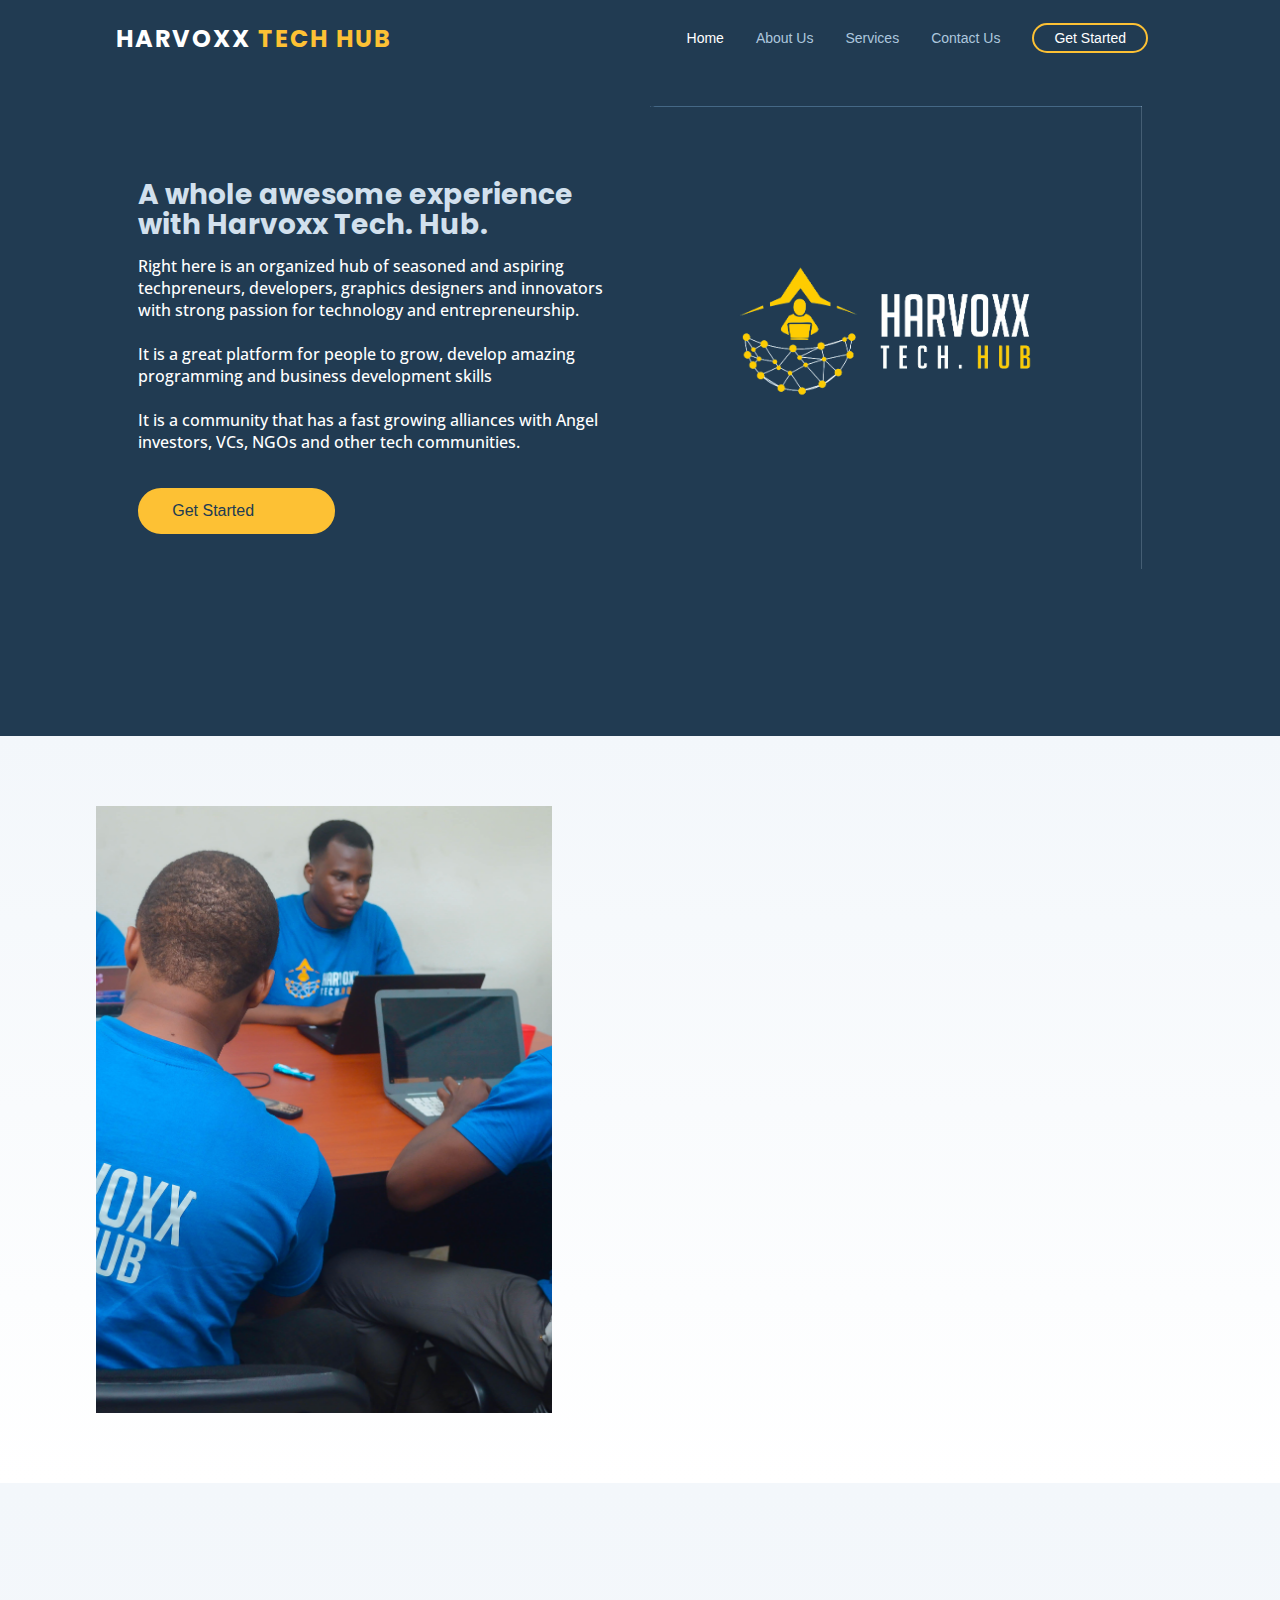
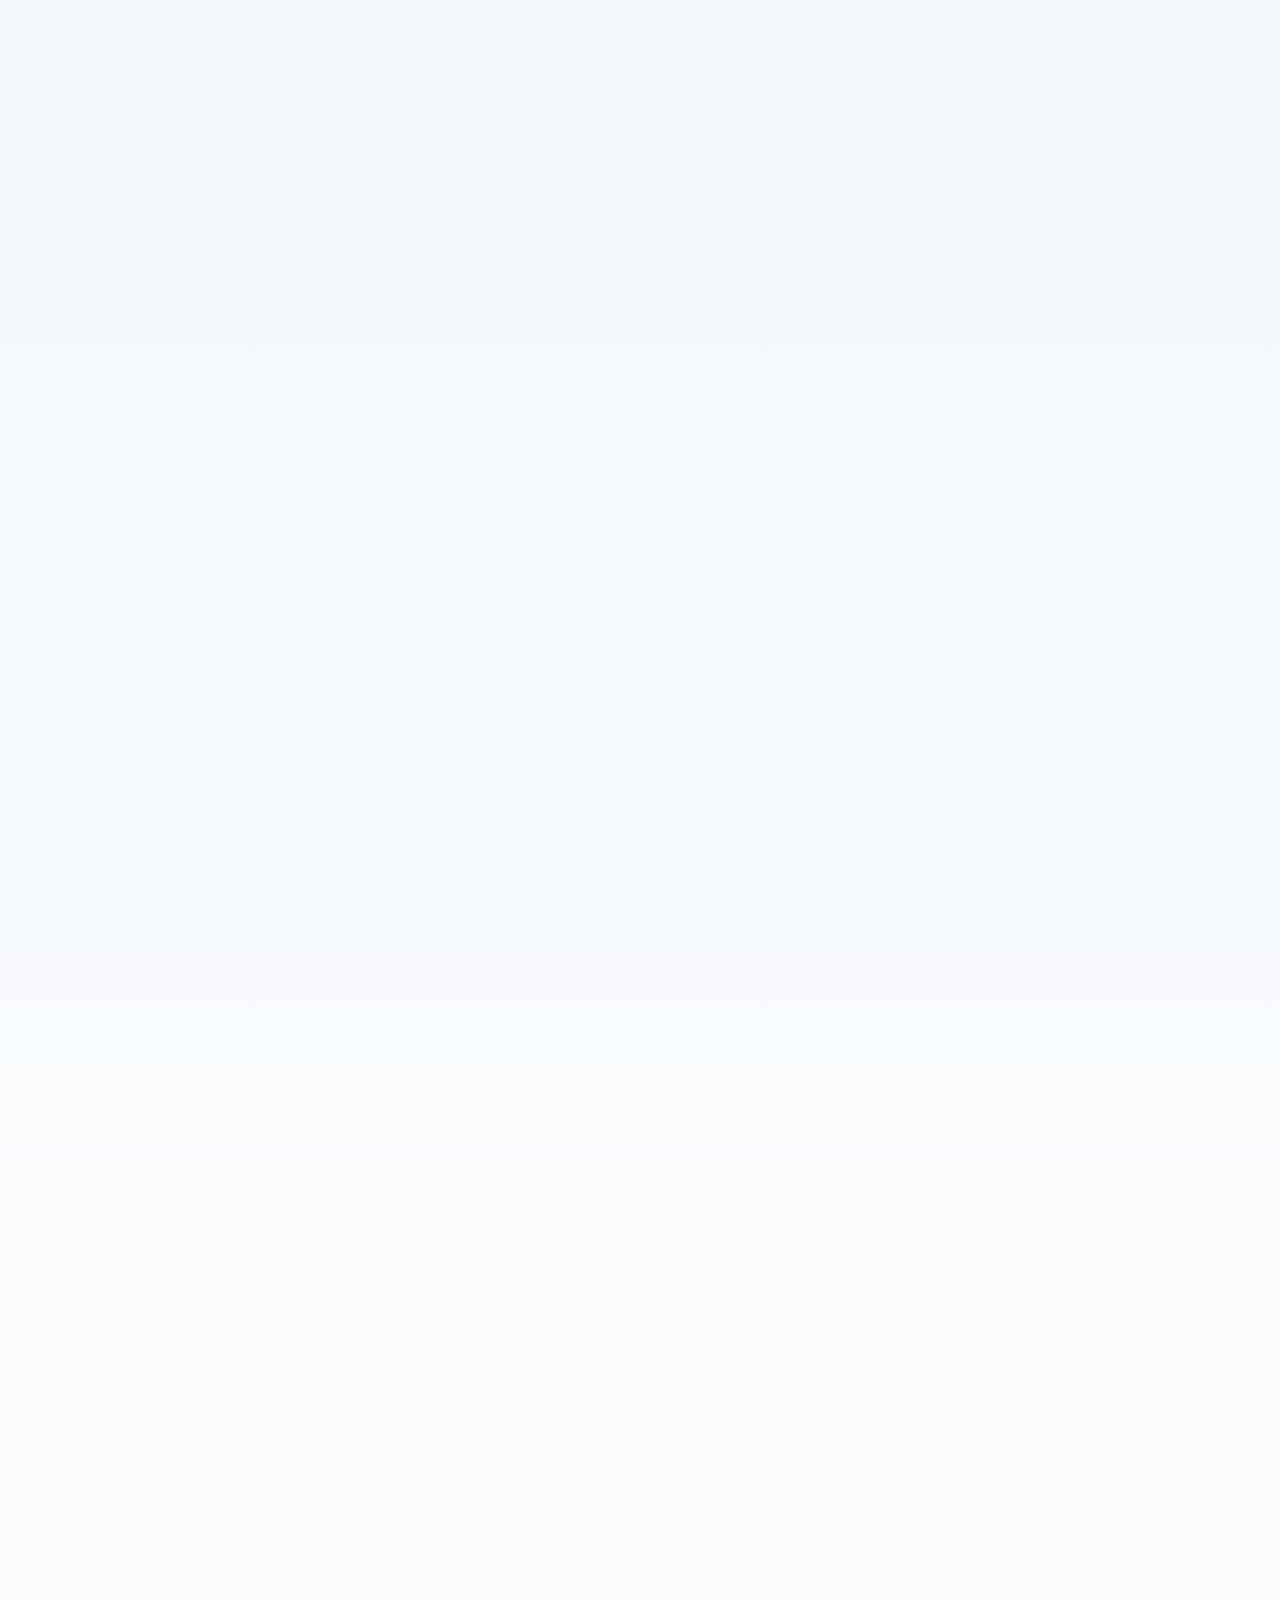
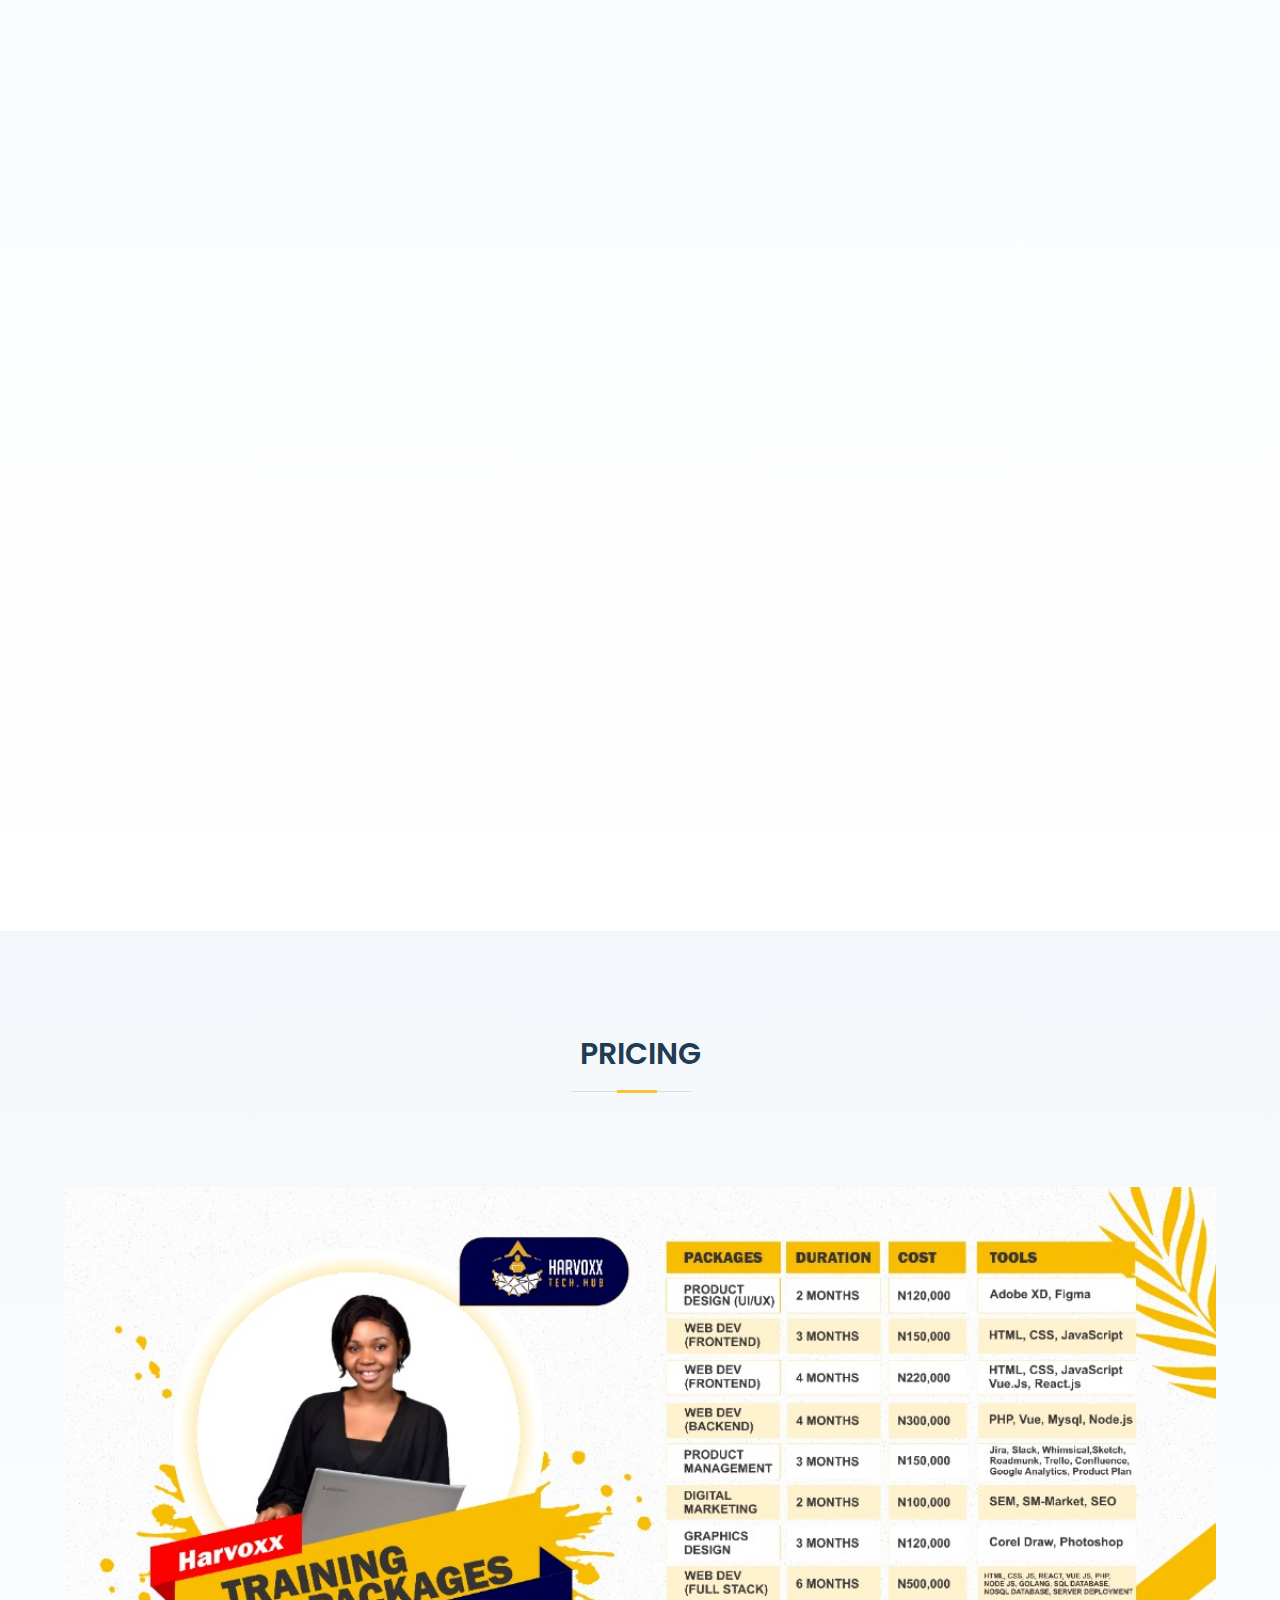
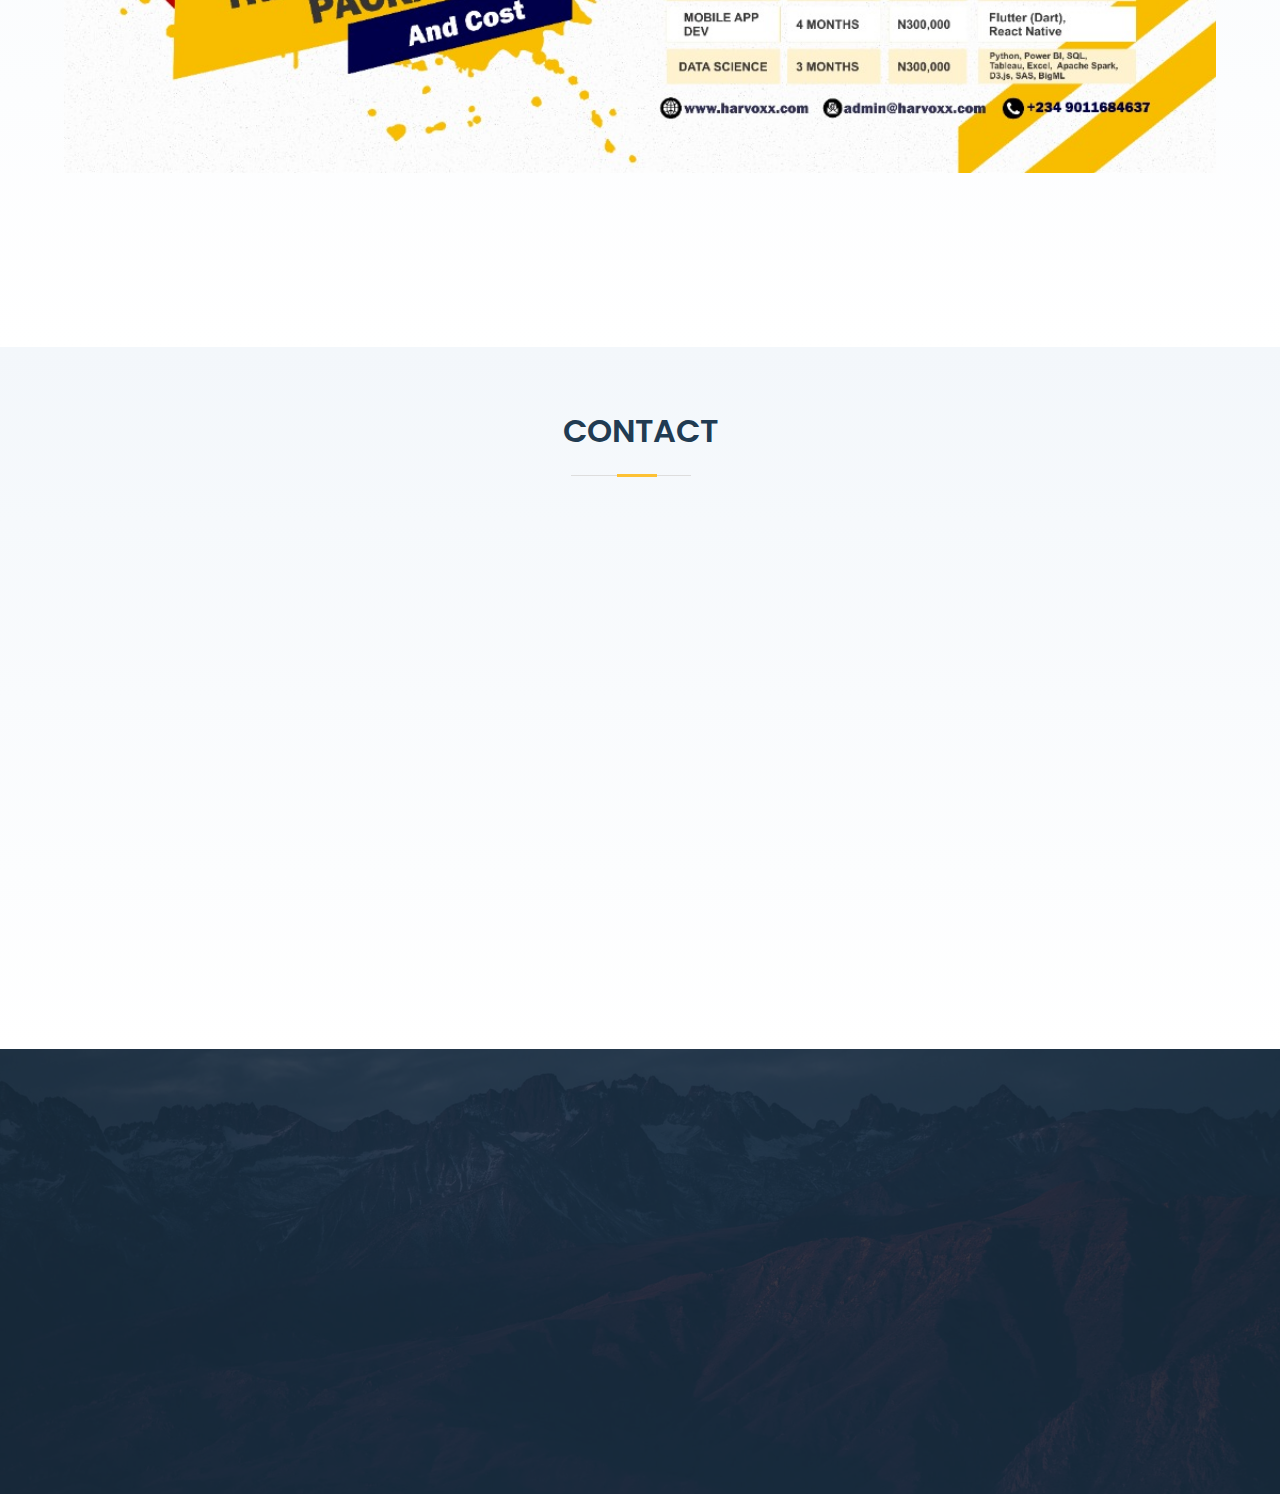
==== index.html @ 35b2c563 "changed file name from home.html to index.html for easy hosting of page on GitHub" ====
<!DOCTYPE html>
<html lang="en">
  <head>
    <meta charset="UTF-8" />
    <meta name="viewport" content="width=device-width, initial-scale=1.0, minimum-scale=1" />
    <title>Harvoxx Tech Hub - Home</title>
    <link rel="icon" type="png" href="assets/images/harvoxxlogo.png" />
    <link rel="stylesheet" href="assets/css/home.css" />
    <link rel="stylesheet" href="assets/lib/boxicons-2.1.4/css/boxicons.css" />
    <link rel="preconnect" href="https://fonts.googleapis.com">
    <link rel="preconnect" href="https://fonts.gstatic.com" crossorigin>
    <link
      href="https://fonts.googleapis.com/css2?family=Open+Sans:ital,wght@0,300..800;1,300..800&family=Poppins:ital,wght@0,100;0,200;0,300;0,400;0,500;0,600;0,700;0,800;0,900;1,100;1,200;1,300;1,400;1,500;1,600;1,700;1,800;1,900&family=Raleway:ital,wght@0,100..900;1,100..900&display=swap"
      rel="stylesheet">
  </head>
  <body>
    <section class="header">
      <div class="container">
        <h1 id="logo">
          <a href="#">HARVOXX <span class="tech">TECH HUB</span></a>
        </h1>
        <ul>
          <li><a href="" class="active">Home</a></li>
          <li><a href="">About Us</a></li>
          <li><a href="">Services</a></li>
          <li><a href="">Contact Us</a></li>
          <li><a href="" class="get-started">Get Started</a></li>
        </ul>
        <i class="bx bx-menu"></i>
      </div>
    </section>

    <section class="hero" id="hero">
      <div class="container">
        <div class="left">
          <h1>A whole awesome experience with Harvoxx Tech. Hub.</h1>
          <!-- <div class="time" style="display: flex; color: white; font-size: 30px;">
              <h1 id="hour"></h1>
              <span>:</span>
              <h1 id="min"></h1>
              <span>:</span>
              <h1 id="sec"></h1>
          </div> -->
          <p>
            Right here is an organized hub of seasoned and aspiring
            techpreneurs, developers, graphics designers and innovators with
            strong passion for technology and entrepreneurship.
            <br> <br>
            It is a great platform for people to grow, develop amazing
            programming and business development skills
            <br> <br>
            It is a community that has a fast growing alliances with Angel
            investors, VCs, NGOs and other tech communities.
          </p>
          <a href="#">Get Started</a>
        </div>
        <div class="right">
          <a href="#"><img src="assets/images/harvoxxlogo.png" alt="" /></a>
        </div>
      </div>
    </section>

    <section class="about">
      <div class="container">
        <div class="left"></div>
        <div class="right">
          <div class="up">
            <h3>About Harvoxx tech hub</h3>
            <p>
              HTH is an Innovative Hub designed to be a business growing
              community. It is a great set-up where ideas and opportunities are
              maximized. We have an enabling environment that guarantees
              seamless execution of ideas, encourage creativity,
              entrepreneurship and leadership mindset<a href="">...Read more</a>
            </p>
          </div>
          <div class="down1">
            <div class="down1-left">
              <i class="bx bx-receipt"></i>
            </div>
            <div class="down1-right">
              <h4>Diversity</h4>
              <p>
                We have a community that celebrates differences hence, we
                encourage every member of the team and client to be proud of
                their unique qualities and skills.
              </p>
            </div>
          </div>
          <div class="down2">
            <div class="down1-left">
              <i class="bx bx-cube-alt"></i>
            </div>
            <div class="down1-right">
              <h4>Impact</h4>
              <p>
                We are determined to impact in our society. Hence, we are
                steadily ensuring that we find meaning and making great impact
                through hard work and services.
              </p>
            </div>
          </div>
          <div class="down3">
            <div class="down1-left">
              <i class="bx bx-images"></i>
            </div>
            <div class="down1-right">
              <h4>Commitment to Client</h4>
              <p>
                Here, we believe that commitment to client is an essential
                ingredient for success. We are willing to go above and beyond to
                deliver and satisfy our clients.
              </p>
            </div>
          </div>
          <div class="down4">
            <div class="down1-left">
              <i class="bx bx-shield"></i>
            </div>
            <div class="down1-right">
              <h4>Integrity</h4>
              <p>
                We stay true to our culture and words. We uphold principles and
                processes that will earn us trust and respect from our clients.
              </p>
            </div>
          </div>
        </div>
      </div>
    </section>

    <section class="services">
      <div class="container">
        <h2>Our Services</h2>
        <p id="service">
          Our structure is designed to provide the following services
          professionally and efficiently. Our team (of programmers, Business
          developers, strategists, marketers, Angel investors, entrepreneurs,
          graphic designers) puts in their very beat to ensure that our services
          delivery is top-notch
        </p>
        <div class="box-container">
          <div class="box" id="box1">
            <div class="box-image">
              <img src="./assets/images/service1.jpg" />
            </div>
            <div class="box-content">
              <h1>
                <a href="">Website and mobile App Design & Development</a>
              </h1>
              <p>
                <a href="">Build With Harvoxx</a> designs & Develops websites
                for interested clients(individuals, firms, companies, NGOs,
                government agencies etc) at an affordable rate.
              </p>
              <a href="" class="read-more"
                ><i class="bx bx-right-arrow-alt"></i> READ MORE</a
              >
            </div>
          </div>
          <div class="box" id="box2">
            <div class="box-image">
              <img src="./assets/images/service2.jpg" />
            </div>
            <div class="box-content">
              <h1><a href="">Branding and Marketing</a></h1>
              <p>
                It is no longer news that we have assembled the best hands to
                provide our clients the best branding services. We acknowledge
                the fact that having a top-notch design and branding is to
                attract customers and clients to your business is phenomenally
                important.
              </p>
              <a href="" class="read-more"
                ><i class="bx bx-right-arrow-alt"></i> READ MORE</a
              >
            </div>
          </div>
          <div class="box" id="box3">
            <div class="box-image">
              <img src="./assets/images/service3.jpg" />
            </div>
            <div class="box-content">
              <h1><a href="">Consultancy</a></h1>
              <p>
                At Harvoxx Tech Hub, our consultancy arm is the compass guiding
                businesses through the ever- evolving tech landscape. Leveraging
                our expertise, we provide strategic insights, innovative
                solutions, and streamlined processes..
              </p>
              <a href="" class="read-more"
                ><i class="bx bx-right-arrow-alt"></i> READ MORE</a
              >
            </div>
          </div>
          <div class="box" id="box4">
            <div class="box-image">
              <img src="./assets/images/harvoxx2.jpg" />
            </div>
            <div class="box-content">
              <h1><a href="">Events (TechUp-Ph, LadiesCanTech)</a></h1>
              <p>
                Harvoxx Tech Hub is the convener of two prominent tech events -
                <a href="">TechUP Port Harcourt</a> and
                <a href="">Ladies Can Tech</a>.
                <a href="">TechUP Port Harcourt</a>, the largest tech conference
                in Niger Delta, aims to foster collaboration, enhance
                partnerships, and...
              </p>
              <a href="" class="read-more"
                ><i class="bx bx-right-arrow-alt"></i> READ MORE</a
              >
            </div>
          </div>
          <div class="box" id="box5">
            <div class="box-image">
              <img src="./assets/images/harvoxx4.jpg" />
            </div>
            <div class="box-content">
              <h1>
                <a href=""
                  >Harvoxx School <br />
                  <span>(Capacity Building Initiative)</span></a
                >
              </h1>
              <p>
                <a href="">Harvoxx School</a> is committed to empowering
                individuals with the skills and knowledge needed to thrive in a
                rapidly evolving world..
              </p>
              <a href="" class="read-more"
                ><i class="bx bx-right-arrow-alt"></i> READ MORE</a
              >
            </div>
          </div>
          <div class="box" id="box6">
            <div class="box-image">
              <img src="./assets/images/harvoxx5.jpg" />
            </div>
            <div class="box-content">
              <h1>
                <a href=""
                  >HARVCUBATION <br />
                  <span>(INCUBATION FOR TECH STARTUPS)</span></a
                >
              </h1>
              <p>
                Harvoxx Tech Hub’s <a href="">Techlauncher</a>, prides herself
                as the platform where successful startups emerge. We are focused
                on ensuring that we help tech startups launch their products
                successfully and grow exponentially..
              </p>
              <a href="" class="read-more"
                ><i class="bx bx-right-arrow-alt"></i> READ MORE</a
              >
            </div>
          </div>
        </div>
      </div>
    </section>

    <section class="pricing">
      <div class="container">
        <h1>pricing</h1>
        <img src="./assets/images/price.jpg" alt="" />
      </div>
    </section>

    <section class="contact">
      <div class="container">
        <div class="h2-container">
          <h2>Contact</h2>
        </div>
        <div class="left">
          <div class="box1">
            <span><i class="bx bx-map"></i></span>
            <h2>Our Address</h2>
            <p>
              Elzazi complex, Opposite Westharm petrol station along
              gbalajam/Akpajo road, woji ( Odili Road, Port-Harcourt )
            </p>
          </div>
          <div class="box2">
            <span><i class="bx bx-envelope"></i></span>
            <h2>Email Us</h2>
            <a href="">Hello@harvoxx.com</a>
            <a href="">Help@harvoxx.com</a>
            <a href="">Admin@harvoxx.com</a>
          </div>
          <div class="box3">
            <span><i class="bx bx-phone-call"></i></span>
            <h2>Call Us</h2>
            <p>+2349011684637</p>
            <p>+2349065308024</p>
            <p>+2349030643105</p>
          </div>
        </div>
        <div class="right" id="contact">
          <form action="">
            <div class="form-inputs">
              <input type="text" class="name" placeholder="Your Name" />
              <input type="email" class="email" placeholder="Your Email" />
              <input type="text" class="subject" placeholder="Subject" />
              <textarea
                name="message"
                id=""
                cols="10"
                rows="5"
                class="message"
                placeholder="Message"
              ></textarea>
              <a href="" id="send">send</a>
            </div>
          </form>
        </div>
      </div>
    </section>

    <section class="footer">
      <div class="container">
        <div class="first">
          <h1>Harvoxx Tech. Hub.</h1>
          <p>
            Get latest info's on our Events, trainings and tech
            presentations. subscribe below
          </p>
          <div class="email-submit">
            <input type="email" placeholder="Enter your Email" />
            <a href="">Subscribe</a>
          </div>
        </div>
        <div class="second">
          <h3>
            © Copyright <span>Harvoxx tech. hub.</span> All Rights Reserved
          </h3>
        </div>
      </div>
    </section>

    <div class="to-up" id="to-up">
      <i class="bx bxs-chevron-up"></i>
    </div>

    <div class="popup" id="popup">
      <div class="container">
        <i class="bx bx-x" id="close"></i>
        <div class="up">
          <div class="up1">
            <img src="./assets/images/image.jpg" alt="">
          </div>
          <div class="up2">
            <h3>Prem Shashi</h3>
            <p>Web & App Developer</p>
          </div>
        </div>
        <div class="middle">
          <input type="text" placeholder="Enter a message">
        </div>
        <div class="down">
          <button class="cancel">cancel</button>
          <button class="save">save</button>
        </div>
      </div>
    </div>
  </body>

  <script src="assets/js/home.js"></script>
</html>

<!-- 
  positioning - relative positioning, absolute positioning, fixed positioning
  aesthetics - pseudo elements -hover, transition, animation
  libraries - icon library 
  mobile responsive design

  JavaScript Course Outline:
  Variables
  Data types
  Mathematical operators and operations
  Conditional statements
  Logical statements
  Arrays
  Objects
  Loops
  Functions
  Method
  DOM Manipulations
  Events
  (Practice: Form validation, password strength checker)
 -->
---- assets/css/home.css ----
* {
  margin: 0;
  padding: 0;
  box-sizing: border-box;
  scroll-behavior: smooth;
}
body {
  font-family: sans-serif;
}
.header {
  width: 100%;
  background-color: #213b52;
}
.header .container {
  width: 85%;
  margin: auto;
  display: flex;
  justify-content: space-between;
  align-items: center;
  padding: 13px 20px;
}
.header .container h1 {
  font-size: 24px;
  font-family: "Poppins", sans-serif;
  letter-spacing: 2px;
}
.header .container h1 a {
  text-decoration: none;
  color: white;
}
.header .container h1 span {
  color: #fdc134;
}
.header .container ul {
  display: flex;
}
.header .container ul li {
  list-style-type: none;
  padding: 16px;
}
.header .container ul li a {
  text-decoration: none;
  font-size: 14px;
  color: #adc7de;
  font-famil: "Open Sans", sans-serif;
}
.header .container ul li a.active {
  color: white;
}
.header .container ul li a.get-started {
  color: white;
  border: 2px solid #fdc134;
  padding: 5px 20px;
  border-radius: 100px;
  transition: 0.2s ease-in-out;
}
.header .container ul li a.get-started:hover {
  background-color: #fdc134;
}
.header .container i {
  font-size: 30px;
  color: #fdc134;
  display: none;
}

.hero {
  width: 100%;
  background-color: #213b52;
  padding-top: 30px;
  padding-bottom: 163px;
}
.hero .container {
  width: 80%;
  margin: auto;
  display: flex;
}

.hero .container .left {
  width: 48%;
  padding: 75px 3px;
  margin-right: 4%;
  opacity: 0;
  transform: translateX(-50px);
  transition: all 1s ease-in-out;
}
.hero .container .left.active {
  opacity: 1;
  transform: translateX(0px);
}
.hero .container .left h1 {
  color: #d2e0ed;
  font-size: 48px;
  font-weight: 700;
  margin-bottom: 15px;
  line-height: 56px;
  width: 100%;
  font-family: "Poppins", sans-serif;
}
.hero .container .left p {
  margin-bottom: 35px;
  line-height: 22px;
  color: white;
  font-size: 16px;
  font-weight: 500;
  width: 100%;
  font-family: "Open Sans", sans-serif;
}
.hero .container .left a {
  color: #213b52;
  border: 2px solid #fdc134;
  border-radius: 50px;
  background-color: #fdc134;
  text-decoration: none;
  font-size: 16px;
  margin-top: 100px;
  padding: 12px 32px;
  transition: 0.2s ease-in-out;
}
.hero .container .left a:hover {
  background: #213b52;
  color: #fff;
}

.hero .container .right {
  width: 48%;
  opacity: 0;
  transform: translateX(50px);
  transition: all 1s ease-in-out;
}
.hero .container .right.active {
  opacity: 1;
  transform: translateX(0px);
}

.hero .container a img {
  width: 100%;
}

.about {
  width: 100%;
  background: linear-gradient(to bottom, #f3f7fb, #ffffff);
  padding: 70px 0;
}
.about .container {
  display: flex;
  width: 85%;
  margin: auto;
}

.about .container .left {
  width: 45%;
  margin-right: 4%;
  background-image: url(../images/about-img.jpg);
  background-position: center;
  background-size: cover;
  background-repeat: no-repeat;
}

.about .container .right {
  display: flex;
  flex-flow: wrap;
  width: 58%;
}
.about .container .right .up {
  width: 100%;
  margin-bottom: 5%;
}
.about .container .right .up h3 {
  font-size: 34px;
  font-weight: 700;
  color: #213b52;
  margin-bottom: 10px;
  font-family: "Raleway", sans-serif;
  opacity: 0;
  transition: all 1s ease-in-out;
}
.about .container .right .up h3.active {
  opacity: 1;
}
.about .container .right .up p {
  line-height: 25px;
  font-size: 16px;
  color: #444444;
  font-family: "Open Sans", sans-serif;
  opacity: 0;
  transition: all 1s ease-in-out;
}
.about .container .right .up p.active {
  opacity: 1;
}
.about .container .right .up p a {
  text-decoration: none;
  font-style: italic;
  color: #213b52;
}

.about .container .right .down1 {
  width: 48%;
  display: flex;
  margin-bottom: 5%;
  margin-right: 4%;
}
.about .container .right .down1 .down1-left {
  width: 20%;
  margin-right: 10px;
}
.about .container .right .down1 .down1-left i {
  font-size: 48px;
  color: #fdc134;
}
.about .container .right .down1 .down1-right h4 {
  font-size: 20px;
  color: #213b52;
  margin-bottom: 10px;
  font-family: "Raleway", sans-serif;
}
.about .container .right .down1 .down1-right p {
  line-height: 25px;
  font-size: 15px;
  color: #848484;
}

.about .container .right .down1,
.about .container .right .down2,
.about .container .right .down3,
.about .container .right .down4 {
  opacity: 0;
  transform: translateY(50px);
  transition: all 0.5s ease-in-out;
}

.about .container .right .down1.active,
.about .container .right .down2.active,
.about .container .right .down3.active,
.about .container .right .down4.active {
  transform: translateY(0px);
  opacity: 1;
}

.about .container .right .down2 {
  width: 48%;
  display: flex;
  margin-bottom: 5%;
}
.about .container .right .down2 .down1-left {
  width: 20%;
  margin-right: 10px;
}
.about .container .right .down2 .down1-left i {
  font-size: 48px;
  color: #fdc134;
}
.about .container .right .down2 .down1-right h4 {
  font-size: 20px;
  color: #213b52;
  margin-bottom: 10px;
  font-family: "Raleway", sans-serif;
}
.about .container .right .down2 .down1-right p {
  line-height: 25px;
  font-size: 15px;
  color: #848484;
  font-family: "Open Sans", sans-serif;
}

.about .container .right .down3 {
  width: 48%;
  margin-right: 4%;
  display: flex;
}
.about .container .right .down3 .down1-left {
  width: 20%;
  margin-right: 10px;
}
.about .container .right .down3 .down1-left i {
  font-size: 48px;
  color: #fdc134;
}
.about .container .right .down3 .down1-right h4 {
  font-size: 20px;
  color: #213b52;
  margin-bottom: 10px;
  font-family: "Raleway", sans-serif;
}
.about .container .right .down3 .down1-right p {
  line-height: 25px;
  font-size: 15px;
  color: #848484;
  font-family: "Open Sans", sans-serif;
}

.about .container .right .down4 {
  width: 48%;
  display: flex;
}
.about .container .right .down4 .down1-left {
  width: 20%;
  margin-right: 10px;
}
.about .container .right .down4 .down1-left i {
  font-size: 48px;
  color: #fdc134;
}
.about .container .right .down4 .down1-right h4 {
  font-size: 20px;
  color: #213b52;
  margin-bottom: 10px;
  font-family: "Raleway", sans-serif;
}
.about .container .right .down4 .down1-right p {
  width: 100%;
  line-height: 25px;
  font-size: 15px;
  color: #848484;
  font-family: "Open Sans", sans-serif;
}

.services {
  width: 100%;
  background: linear-gradient(to bottom, #f3f7fb, #ffffff);
  padding: 50px 0px;
}
.services .container {
  width: 85%;
  margin: auto;
  flex-wrap: wrap;
}
.services .container h2 {
  font-size: 30px;
  color: #213b52;
  text-transform: uppercase;
  text-align: center;
  position: relative;
  padding-bottom: 50px;
  font-family: "Poppins", sans-serif;
  font-weight: 600;
}
.services .container h2::before {
  content: "";
  width: 120px;
  margin: auto;
  height: 1px;
  background-color: #dddddd;
  position: absolute;
  top: 50%;
  left: 44%;
  margin-top: 10px;
}
.services .container h2::after {
  content: "";
  width: 40px;
  height: 3px;
  background-color: #fdc134;
  position: absolute;
  top: 49.5%;
  left: 48%;
  margin-top: 10px;
}

.services .container h2,
.services .container h2::before,
.services .container h2::after {
  opacity: 0;
  transition: all 1s ease-in-out;
}

.services .container h2.active,
.services .container h2.active::before,
.services .container h2.active::after {
  opacity: 1;
}

.services .container #service {
  color: #686869;
  text-align: center;
  font-size: 16px;
  line-height: 22px;
  font-family: "Open Sans", sans-serif;
  opacity: 0;
  transition: all 1s ease-in-out;
}
.services .container #service.active {
  opacity: 1;
}
.services .container .box-container {
  width: 100%;
  display: flex;
  flex-wrap: wrap;
  gap: 3%;
  padding: 40px 0px;
}
.services .container .box-container .box {
  width: 48%;
  position: relative;
  transition: all 1s ease-in-out;
}

.services .container .box-container #box2,
.services .container .box-container #box4,
.services .container .box-container #box6 {
  opacity: 0;
  transform: translateX(50px);
}

.services .container .box-container #box2.active,
.services .container .box-container #box4.active,
.services .container .box-container #box6.active {
  opacity: 1;
  transform: translateX(0px);
}

.services .container .box-container #box1,
.services .container .box-container #box3,
.services .container .box-container #box5 {
  opacity: 0;
  transform: translateX(-50px);
}

.services .container .box-container #box1.active,
.services .container .box-container #box3.active,
.services .container .box-container #box5.active {
  opacity: 1;
  transform: translateX(0px);
}

.services .container .box-container .box .box-image {
  width: 100%;
  overflow: hidden;
}
.services .container .box-container .box .box-image img {
  width: 100%;
  transition: all 0.3s ease-in-out;
}
.services .container .box-container .box:hover .box-image img {
  transform: scale(1.1);
}
.services .container .box-container .box .box-content {
  background-color: #ffffff;
  width: 85%;
  height: 380px;
  margin: auto;
  box-shadow: 0 0 30px rgba(214, 215, 216, 0.6);
  padding: 30px;
  position: relative;
  border-top: 4px solid white;
  bottom: 90px;
  transition: all 0.5s ease-in-out;
}
.services .container .box-container .box .box-content::before {
  content: "";
  position: absolute;
  width: 100%;
  height: 6px;
  background: #fdc134;
  top: -5px;
  left: 0;
  right: 0;
  display: none;
  transition: all 0.5s ease-in-out;
}
.services .container .box-container .box:hover .box-content::before {
  display: block;
}

.services .container .box-container .box .box-content h1 {
  width: 100%;
  margin: auto;
  font-size: 20px;
  font-weight: 700;
  text-align: center;
  text-decoration: none;
  color: #213b52;
  margin-bottom: 20px;
  line-height: 20px;
  font-family: "Raleway", sans-serif;
}
.services .container .box-container .box .box-content h1 a {
  text-decoration: none;
  font-weight: 700;
  color: #213b52;
  margin-bottom: 20px;
  line-height: 24px;
  overflow-wrap: break-word;
  transition: all 0.2s ease-in-out;
}
.services .container .box-container .box:hover .box-content h1 a {
  color: #ffa500;
}
.services .container .box-container .box .box-content h1 a span {
  font-size: 16px;
}
.services .container .box-container .box .box-content p {
  width: 100%;
  margin: auto;
  color: #5e5e5e;
  font-size: 16px;
  font-weight: 400;
  line-height: 24px;
  text-align: left;
  margin-bottom: 16px;
  font-family: "Open Sans", sans-serif;
}
.services .container .box-container .box .box-content a {
  color: #fdc134;
  font-family: "Open Sans", sans-serif;
}
.services .container .box-container .box .box-content a.read-more {
  display: flex;
  align-items: center;
  color: #5e5e5e;
  font-size: 12px;
  text-decoration: none;
  width: 100%;
  font-weight: 500;
}

.pricing {
  width: 100%;
  background: linear-gradient(to bottom, #f3f7fb, #ffffff);
  padding: 100px 0px;
}
.pricing .container {
  width: 80%;
  margin: auto;
}
.pricing .container h1 {
  text-align: center;
  font-size: 30px;
  color: #213b52;
  text-transform: uppercase;
  width: 100%;
  position: relative;
  display: flex;
  align-items: center;
  justify-content: center;
  padding: 0px 0px 40px;
  font-family: "Poppins", sans-serif;
  font-weight: 600;
}
.pricing .container h1::before {
  content: "";
  width: 120px;
  height: 1px;
  background-color: #dddddd;
  position: absolute;
  top: 70%;
  left: 44%;
}
.pricing .container h1::after {
  content: "";
  width: 40px;
  height: 3px;
  background-color: #fdc134;
  position: absolute;
  top: 68.9%;
  left: 48%;
}

.pricing .container h2,
.pricing .container h2::before,
.pricing .container h2::after {
  opacity: 0;
  transition: all 1s ease-in-out;
}

.pricing .container h2.active,
.pricing .container h2.active::before,
.pricing .container h2.active::after {
  opacity: 1;
}

.pricing .container img {
  padding: 70px 0px;
  width: 100%;
  margin: auto;
}

.contact {
  width: 100%;
  background: linear-gradient(to bottom, #f3f7fb, #ffffff);
}
.contact .container {
  width: 80%;
  margin: auto;
  padding: 60px 0px;
  display: flex;
  flex-wrap: wrap;
}
.contact .container .h2-container {
  display: block;
  width: 100%;
  padding: 0px 0px 30px;
}
.contact .container .h2-container h2 {
  text-align: center;
  font-size: 32px;
  color: #213b52;
  width: 100%;
  position: relative;
  display: flex;
  align-items: center;
  padding: 0px 0px 50px;
  margin: 0px 0px 20px;
  justify-content: center;
  text-transform: uppercase;
  font-family: "Poppins", sans-serif;
  font-weight: 600;
}
.contact .container .h2-container h2::before {
  content: "";
  width: 120px;
  height: 1px;
  background-color: #dddddd;
  position: absolute;
  top: 70%;
  left: 44%;
}
.contact .container .h2-container h2::after {
  content: "";
  width: 40px;
  height: 3px;
  background-color: #fdc134;
  position: absolute;
  top: 68.9%;
  left: 48%;
}

.contact .container .left {
  width: 49%;
  margin-right: 2%;
  display: flex;
  flex-wrap: wrap;
}
.contact .container .left .box1 {
  width: 100%;
  background-color: #ffffff;
  box-shadow: 0 0 30px rgba(214, 215, 216, 0.6);
  margin-bottom: 5%;
  display: flex;
  flex-direction: column;
  align-items: center;
  padding: 20px 10px 30px 10px;
  opacity: 0;
  transition: all 1s ease-in-out;
  transform: translateY(50px);
}
.contact .container .left .box1.active {
  opacity: 1;
  transform: translateY(0px);
}
.contact .container .left .box1 span i {
  font-size: 32px;
  font-weight: normal;
  margin-bottom: 10px;
  color: #ffa500;
}
.contact .container .left .box1 h2 {
  color: #777777;
  margin-bottom: 10px;
  font-size: 20px;
  font-family: "Raleway", sans-serif;
}
.contact .container .left .box1 p {
  color: #777777;
  font-size: 14px;
  line-height: 25px;
  font-weight: 400;
  text-align: center;
  font-family: "Open Sans", sans-serif;
}
.contact .container .left .box2 {
  width: 47.5%;
  background-color: #ffffff;
  box-shadow: 0 0 30px rgba(214, 215, 216, 0.6);
  margin-right: 5%;
  display: flex;
  flex-direction: column;
  align-items: center;
  padding: 20px 0px;
  gap: 10px;
}
.contact .container .left .box2 span i {
  color: #ffa500;
  font-size: 32px;
  font-weight: normal;
  margin-bottom: 10px;
}
.contact .container .left .box2 h2 {
  color: #777777;
  margin-bottom: 8px;
  font-size: 20px;
  font-family: "Raleway", sans-serif;
}
.contact .container .left .box2 a {
  color: #213b52;
  font-size: 14px;
  font-weight: 600;
  text-decoration: none;
  font-family: "Open Sans", sans-serif;
}
.contact .container .left .box3 {
  width: 47.5%;
  background-color: #ffffff;
  box-shadow: 0 0 30px rgba(214, 215, 216, 0.6);
  display: flex;
  flex-direction: column;
  align-items: center;
  padding: 20px 0px;
  gap: 10px;
}
.contact .container .left .box3 span i {
  color: #ffa500;
  font-size: 32px;
  font-weight: normal;
}
.contact .container .left .box3 h2 {
  color: #777777;
  margin-bottom: 8px;
  font-size: 20px;
  font-family: "Raleway", sans-serif;
}
.contact .container .left .box3 p {
  color: #6e6e6e;
  font-size: 14px;
  text-decoration: none;
  font-family: "Open Sans", sans-serif;
}

.contact .container .left .box2,
.contact .container .left .box3 {
  opacity: 0;
  transform: translateY(50px);
  transition: all 1s ease-in-out;
}

.contact .container .left .box2.active,
.contact .container .left .box3.active {
  opacity: 1;
  transform: translateY(0px);
}

.contact .container .right {
  width: 49%;
  opacity: 0;
  transform: translateY(50px);
  transition: all 1s ease-in-out;
}
.contact .container .right.active {
  opacity: 1;
  transform: translateY(0px);
}

.contact .container .right form {
  width: 100%;
  background-color: #ffffff;
  box-shadow: 0 0 30px rgba(214, 215, 216, 0.6);
  padding: 30px 0px;
}
.contact .container .right form .form-inputs {
  width: 90%;
  display: flex;
  flex-wrap: wrap;
  margin: auto;
}
.contact .container .right form .name {
  width: 49%;
  margin-right: 2%;
}
.contact .container .right form .email {
  width: 49%;
}
.contact .container .right form .subject {
  width: 100%;
  text-align: left;
  display: block;
}
.contact .container .right form .name,
.contact .container .right form .email,
.contact .container .right form .subject {
  padding: 10px 20px;
  margin-bottom: 16px;
  color: rgb(68, 68, 68);
  font-size: 14px;
  border: 1px solid #ced4da;
  outline: 0.1px;
}
.contact .container .right form .name:focus,
.contact .container .right form .email:focus,
.contact .container .right form .subject:focus,
.contact .container .right form textarea:focus {
  outline: 0.1px solid #80bdff;
}
.contact .container .right form textarea {
  width: 100%;
  border: 1px solid #ced4da;
  padding: 20px;
  margin-bottom: 16px;
  color: rgb(68, 68, 68);
  font-size: 14px;
}
.contact .container .right form a {
  text-decoration: none;
  color: #000;
  font-weight: bold;
  font-size: 14px;
  padding: 10px 60px;
  margin: auto;
  border: 3px solid #ffa500;
  background-color: #ffa500;
}

.footer {
  width: 100%;
  background: url(../images/footer-bg.jpg);
  background-position: center;
  background-size: cover;
  background-repeat: no-repeat;
  position: relative;
  overflow: hidden;
}
.footer::before {
  content: "";
  position: absolute;
  top: 0;
  left: 0;
  right: 0;
  bottom: 0;
  background: rgba(26, 46, 64, 0.85);
}
.footer .container {
  width: 80%;
  display: flex;
  flex-wrap: wrap;
  margin: auto;
  padding: 50px 0px;
  opacity: 0;
  transform: translateY(50px);
  transition: all 1s ease-in-out;
}
.footer .container.active {
  opacity: 1;
  transform: translateY(0px);
  z-index: 100;
}
.footer .container .first {
  width: 100%;
  display: flex;
  flex-direction: column;
  align-items: center;
  gap: 30px;
  z-index: 2;
}
.footer .container .first h1 {
  color: #ffffff;
  font-size: 36px;
  font-weight: bolder;
  font-family: "Poppins", sans-serif;
}
.footer .container .first p {
  font-style: italic;
  color: #fff;
  font-size: 14px;
  font-family: "Open Sans", sans-serif;
}
.footer .container .first .email-submit {
  display: inline-flex;
  width: 50%;
  justify-content: center;
  align-items: center;
  position: relative;
  background-color: #fff;
  box-shadow: 0px 2px 15px rgba(0, 0, 0, 0.1);
  border-radius: 50px;
}
.footer .container .first .email-submit input {
  width: 100%;
  margin-left: 20px;
  font-size: 18px;
  color: #777777;
  border: none;
}
.footer .container .first .email-submit a {
  text-decoration: none;
  border: 3px solid #fdc134;
  background-color: #fdc134;
  color: #fff;
  width: auto;
  padding: 5px 15px;
  text-align: center;
  font-size: 18px;
  border-radius: 50px;
  position: relative;
  right: 0;
  transition: all 0.5s ease;
}
.footer .container .first .email-submit a:hover {
  background-color: #ffa500;
  border: 3px solid #ffa500;
}
.footer .container .second {
  display: block;
  width: 100%;
  z-index: 2;
}
.footer .container .second h3 {
  color: #fff;
  font-size: 14px;
  margin-top: 150px;
  font-weight: 400;
  font-family: "Open Sans", sans-serif;
}
.footer .container .second h3 span {
  font-weight: 900;
}

.to-up {
  height: 40px;
  width: 40px;
  background-color: #284864;
  border-radius: 50%;
  position: fixed;
  display: none;
  justify-content: center;
  align-items: center;
  bottom: 20px;
  right: 20px;
  cursor: pointer;
  z-index: 2;
  transition: all 0.5s ease-in-out;
}
.to-up:hover {
  background-color: #fdc134;
}
.to-up i {
  font-size: 20px;
  color: white;
}

.popup {
  position: fixed;
  width: 100%;
  height: 100%;
  background-color: rgba(126, 159, 248, 0.5);
  top: 0;
  left: 0;
  display: none;
  align-items: center;

  z-index: 100;
}
.popup .container {
  width: 30%;
  margin: auto;
  background-color: white;
  position: relative;
}
.popup .container i {
  position: absolute;
  right: 10px;
  top: 10px;
  font-size: 40px;
  color: gray;
  cursor: pointer;
}
.popup .container .up {
  width: 90%;
  margin: auto;
  display: flex;
  margin-top: 50px;
  margin-bottom: 20px;
}
.popup .container .up .up1 {
  margin-right: 3%;
  display: flex;
  align-items: center;
  justify-content: flex-start;
}
.popup .container .up .up1 img {
  width: 70px;
  height: 70px;
  border-radius: 50%;
}
.popup .container .up .up2 {
  width: 70%;
  display: flex;
  flex-direction: column;
  justify-content: center;
}
.popup .container .middle {
  width: 90%;
  margin: auto;
  margin-bottom: 50px;
}
.popup .container .middle input {
  width: 100%;
  padding: 20px 0px 200px 20px;
  background-color: rgb(243, 243, 243);
  border: none;
}
.popup .container .middle input:focus {
  outline: none;
}
.popup .container .down {
  width: 90%;
  height: 10%;
  margin: auto;
  display: flex;
  justify-content: flex-end;
  gap: 10px;
  padding: 30px 0px;
}
.popup .container .down button {
  padding: 10px 30px;
  border: none;
  color: white;
  font-weight: 800;
  font-size: 15px;
  border-radius: 5px;
  cursor: pointer;
}
.popup .container .down button.cancel {
  background-color: #f082ac;
}
.popup .container .down button.save {
  background-color: #6f93f6;
}

::-webkit-scrollbar {
  width: 4px;
}

::-webkit-scrollbar-track {
  background: #f1f1f1;
}

::-webkit-scrollbar-thumb {
  background: #ffa500;
}
::-webkit-scrollbar-button {
  display: none;
}

@media only screen and (max-width: 690px) {
  .header .container i {
    display: block;
    position: fixed;
    top: 30px;
    right: 30px;
    z-index: 1000;
  }
  .header .container h1 {
    display: none;
  }
  .header .container ul {
    display: none;
  }
  .hero .container {
    flex-direction: column-reverse;
    width: 100%;
  }
  .hero .container .left {
    width: 85%;
    margin: auto;
    padding: 15px 0px;
    place-items: center;
  }
  .hero .container .left h1 {
    font-size: 28px;
    line-height: 30px;
  }
  .hero .container .right {
    width: 100%;
  }
  .about .container {
    width: 100%;
    display: flex;
    flex-wrap: wrap;
  }
  .about .container .left {
    width: 100%;
    margin: auto;
    height: 400px;
  }
  .about .container .right {
    width: 95%;
    margin: auto;
  }
  .about .container .right .down1,
  .about .container .right .down2,
  .about .container .right .down3,
  .about .container .right .down4 {
    width: 100%;
    margin-bottom: 30px;
  }
  .services .container {
    width: 90%;
    margin: auto;
  }
  .services .container h2::before {
    top: 50%;
    left: 34%;
  }
  .services .container h2::after {
    top: 49.3%;
    left: 47%;
  }
  .services .container .box-container {
    gap: 1%;
  }
  .services .container .box-container .box {
    width: 100%;
  }
  .pricing .container {
    width: 90%;
  }
  .pricing .container h1::before {
    top: 70%;
    left: 30%;
  }
  .pricing .container h1::after {
    top: 68.9%;
    left: 45%;
  }
  .pricing .container img {
    width: 100%;
  }

  .contact .container .h2-container h2::before {
    top: 70%;
    left: 35%;
  }
  .contact .container .h2-container h2::after {
    top: 68.9%;
    left: 45%;
  }
  .contact .container {
    width: 90%;
    margin: auto;
  }
  .contact .container .left {
    width: 100%;
    margin-right: 0;
  }
  .contact .container .left .box2 {
    margin-right: 0;
    margin-bottom: 20px;
  }
  .contact .container .left .box2,
  .contact .container .left .box3 {
    width: 100%;
  }
  .contact .container .right {
    width: 100%;
  }
  .footer .container {
    width: 90%;
    margin: auto;
  }
  .footer .container .first {
    width: 95%;
    margin: auto;
    text-align: center;
  }
  .footer .container .first p {
    letter-spacing: 1px;
  }
  .footer .container .first .email-submit {
    width: 100%;
  }
  .footer .container .second h3 {
    text-align: center;
  }
}

@media only screen and (min-width: 700px) {
  .header .container i {
    display: block;
    position: fixed;
    top: 30px;
    right: 30px;
    z-index: 1000;
  }
  .header .container h1 {
    display: block;
  }
  .header .container ul {
    display: none;
  }
  .hero .container {
    flex-direction: column-reverse;
    width: 100%;
  }
  .hero .container .left {
    width: 80%;
    margin: auto;
    padding: 15px 0px;
    display: flex;
    flex-direction: column;
    text-align: center;
  }
  .hero .container .left h1 {
    font-size: 28px;
    line-height: 30px;
  }
  .hero .container .left a {
    width: 30%;
    margin: auto;
  }
  .hero .container .right {
    width: 80%;
    margin: auto;
  }
  .about .container {
    width: 100%;
    display: flex;
    flex-wrap: wrap;
  }
  .about .container .left {
    width: 95%;
    margin: auto;
    height: 400px;
    margin-bottom: 20px;
  }
  .about .container .right {
    width: 95%;
    margin: auto;
  }
  .about .container .right .down1,
  .about .container .right .down2,
  .about .container .right .down3,
  .about .container .right .down4 {
    width: 48%;
    margin-bottom: 30px;
  }
  .services .container {
    width: 90%;
    margin: auto;
  }
  .services .container h2::before {
    top: 50%;
    left: 34%;
  }
  .services .container h2::after {
    top: 49.3%;
    left: 47%;
  }
  .services .container .box-container {
    gap: 3%;
  }
  .services .container .box-container .box {
    width: 48%;
  }
  .pricing .container {
    width: 90%;
  }
  .pricing .container h1::before {
    top: 70%;
    left: 30%;
  }
  .pricing .container h1::after {
    top: 68.9%;
    left: 45%;
  }
  .pricing .container img {
    width: 100%;
  }

  .contact .container .h2-container h2::before {
    top: 70%;
    left: 35%;
  }
  .contact .container .h2-container h2::after {
    top: 68.9%;
    left: 45%;
  }
  .contact .container {
    width: 90%;
    margin: auto;
  }
  .contact .container .left {
    width: 100%;
    margin-right: 0;
  }
  .contact .container .left .box2 {
    margin-right: 4%;
    margin-bottom: 20px;
  }
  .contact .container .left .box2,
  .contact .container .left .box3 {
    width: 48%;
  }
  .contact .container .right {
    width: 100%;
  }
  .footer .container {
    width: 90%;
    margin: auto;
  }
  .footer .container .first {
    width: 95%;
    margin: auto;
    text-align: center;
  }
  .footer .container .first p {
    letter-spacing: 1px;
  }
  .footer .container .first .email-submit {
    width: 100%;
  }
  .footer .container .second h3 {
    text-align: center;
  }
}

@media only screen and (min-width: 1024px) {
  .header .container i {
    display: none;
  }
  .header .container h1 {
    display: block;
  }
  .header .container ul {
    display: flex;
  }
  .hero .container {
    flex-direction: row;
    width: 80%;
    margin: auto;
    padding: 0px;
  }
  .hero .container .left {
    width: 48%;
    text-align: left;
    display: flex;
    flex-direction: column;
    padding-top: 50px;
  }
  .hero .container .left h1 {
    font-size: 28px;
    line-height: 30px;
  }
  .hero .container .left a {
    width: 40%;
    margin: 0;
  }
  .hero .container .right {
    width: 48%;
    padding: 0px;
  }
  .contact .container {
    width: 90%;
    margin: auto;
  }
  .contact .container .left {
    width: 48%;
    margin-right: 4%;
  }
  .contact .container .left .box2 {
    margin-right: 4%;
    margin-bottom: 20px;
  }
  .contact .container .left .box2,
  .contact .container .left .box3 {
    width: 48%;
  }
  .contact .container .right {
    width: 48%;
  }
  .footer .container {
    width: 90%;
    margin: auto;
    opacity: 0;
    transform: translateY(50px);
    transition: all 1s ease-in-out;
  }
  .footer .container.active {
    opacity: 1;
    transform: translateY(0px);
  }
  .footer::before {
    background: rgba(26, 46, 64, 0.85);
  }
  .footer .container .first {
    width: 80%;
    margin: auto;
    text-align: center;
    z-index:100;
  }
  .footer .container .first p {
    letter-spacing: 1px;
    width:70%;
    line-height: 24px;
  }
  .footer .container .first .email-submit {
    width: 50%;
    margin:auto;
  }
  .footer .container .second h3 {
    text-align: center;
  }

  .pricing .container h1::before {
    top: 70%;
    left: 44%;
  }
  .pricing .container h1::after {
    top: 68.9%;
    left: 48%;
  }
  .services .container h2::before {
    content: "";
    width: 120px;
    margin: auto;
    height: 1px;
    background-color: #dddddd;
    position: absolute;
    top: 50%;
    left: 45%;
    margin-top: 10px;
  }
  .services .container h2::after {
    content: "";
    width: 40px;
    height: 3px;
    background-color: #fdc134;
    position: absolute;
    top: 49.3%;
    left: 49%;
    margin-top: 10px;
  }
  .contact .container .h2-container h2::before {
    top: 70%;
    left: 44%;
  }
  .contact .container .h2-container h2::after {
    top: 68.9%;
    left: 48%;
  }
}

@media only screen and (min-width: 1280px) {
  .about .container {
    width: 85%;
    margin:auto;
    display: flex;
    flex-wrap: nowrap;
  }
  .about .container .left {
    width: 45%;
    height: auto;
    margin:0px 4% 0px 0px;
  }
  .about .container .right {
    width: 58%;
    margin: auto;
  }
}
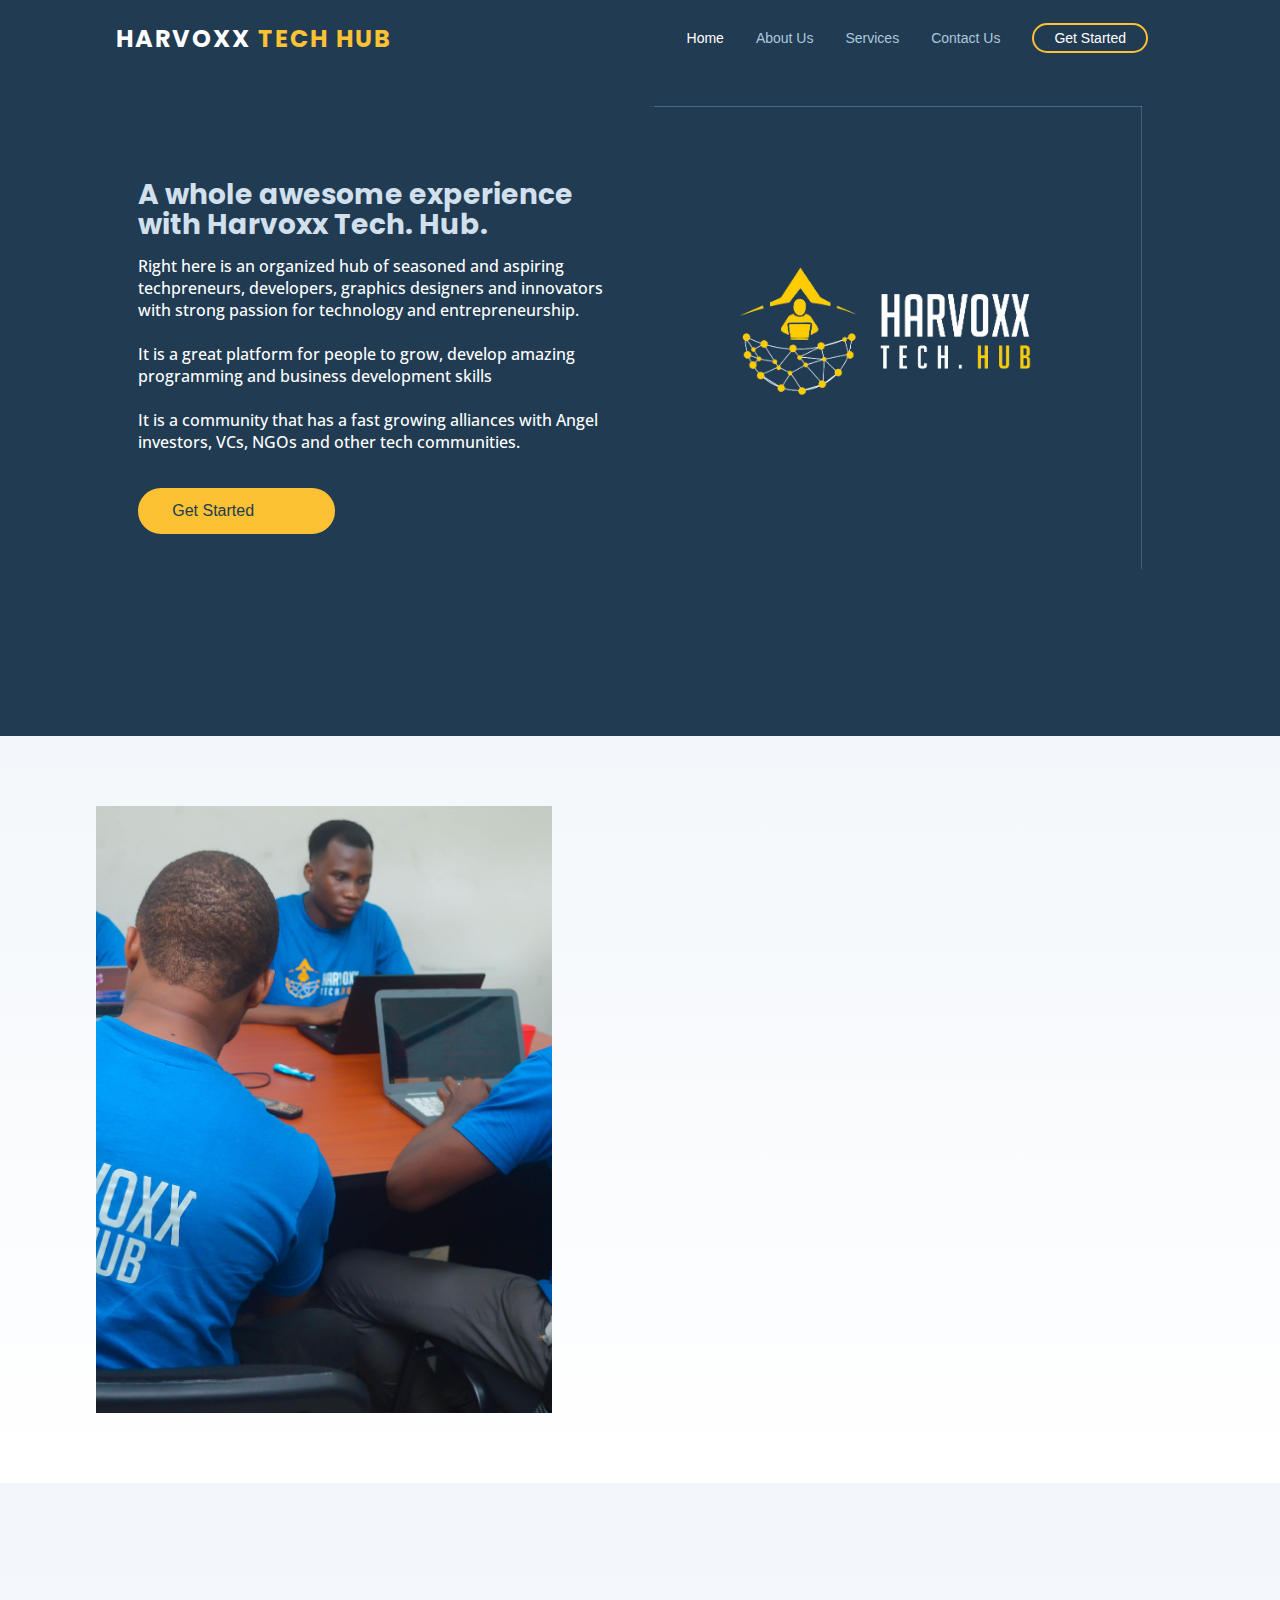
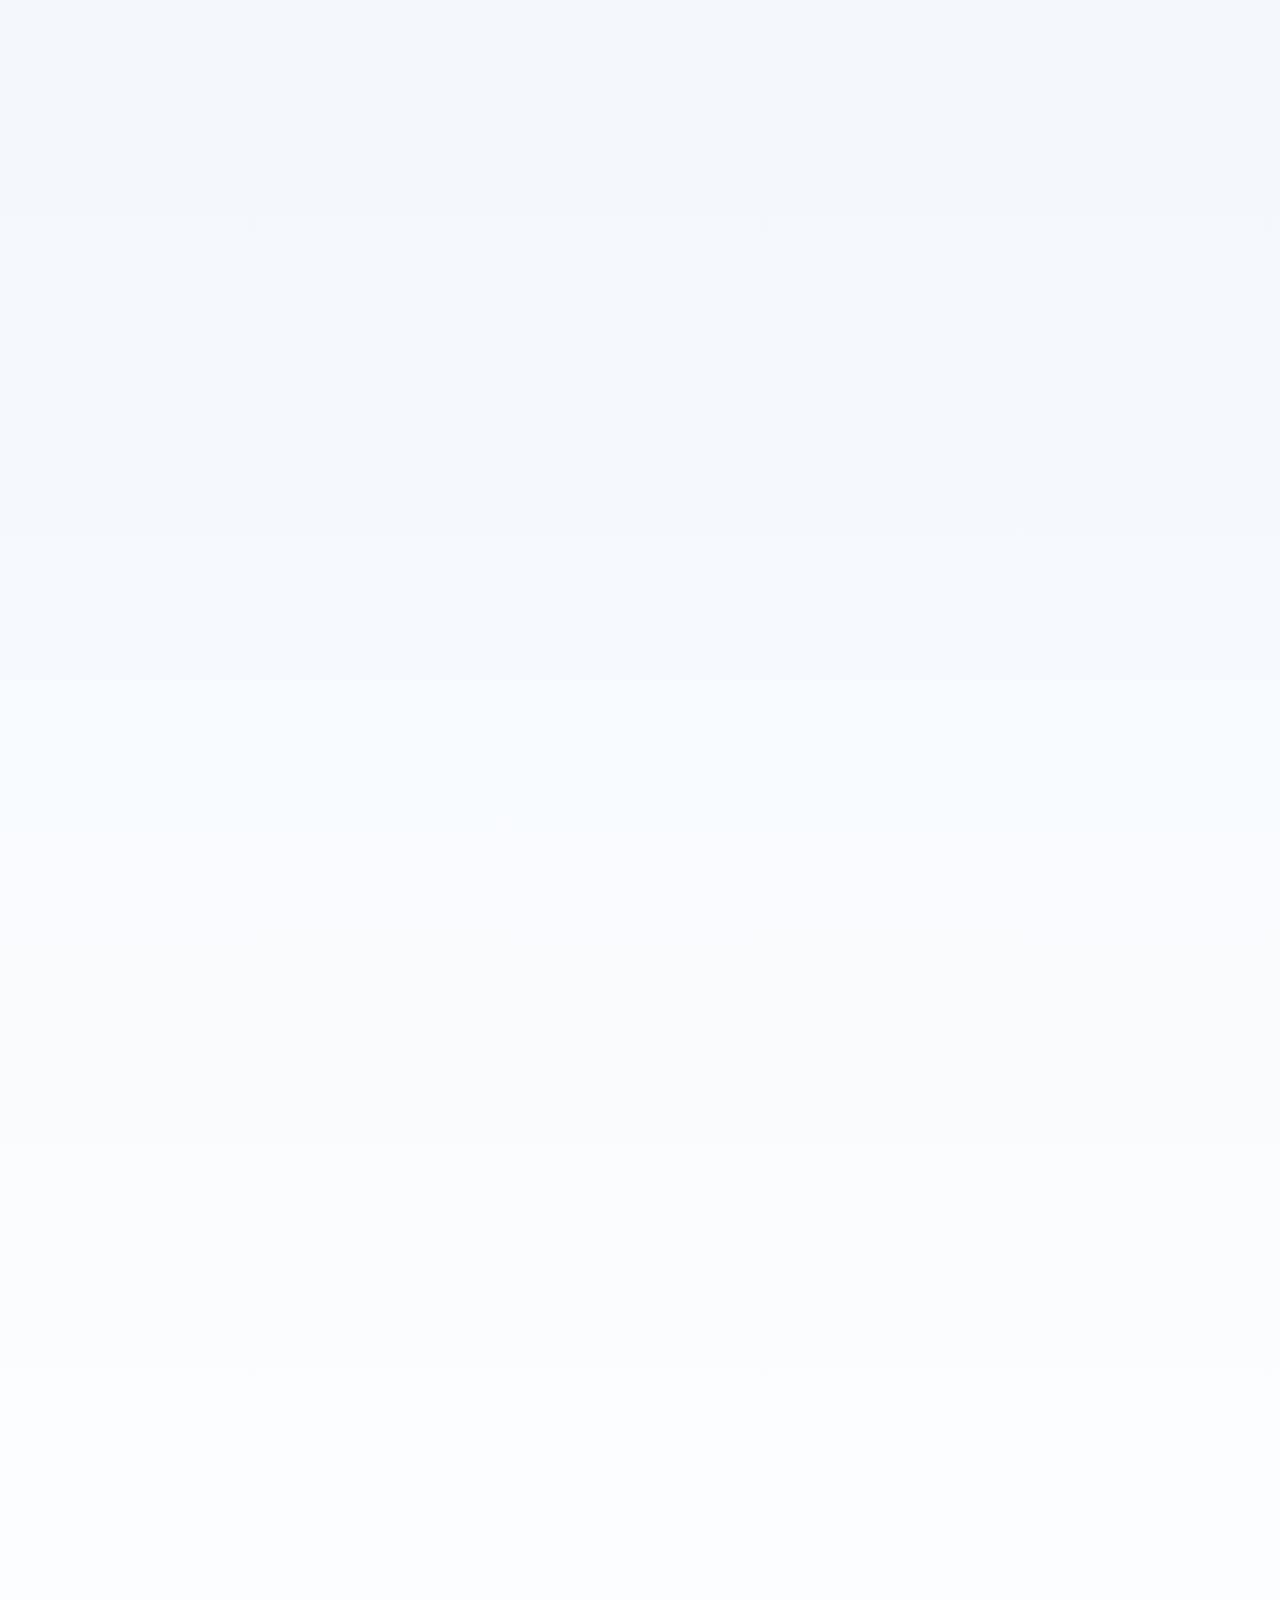
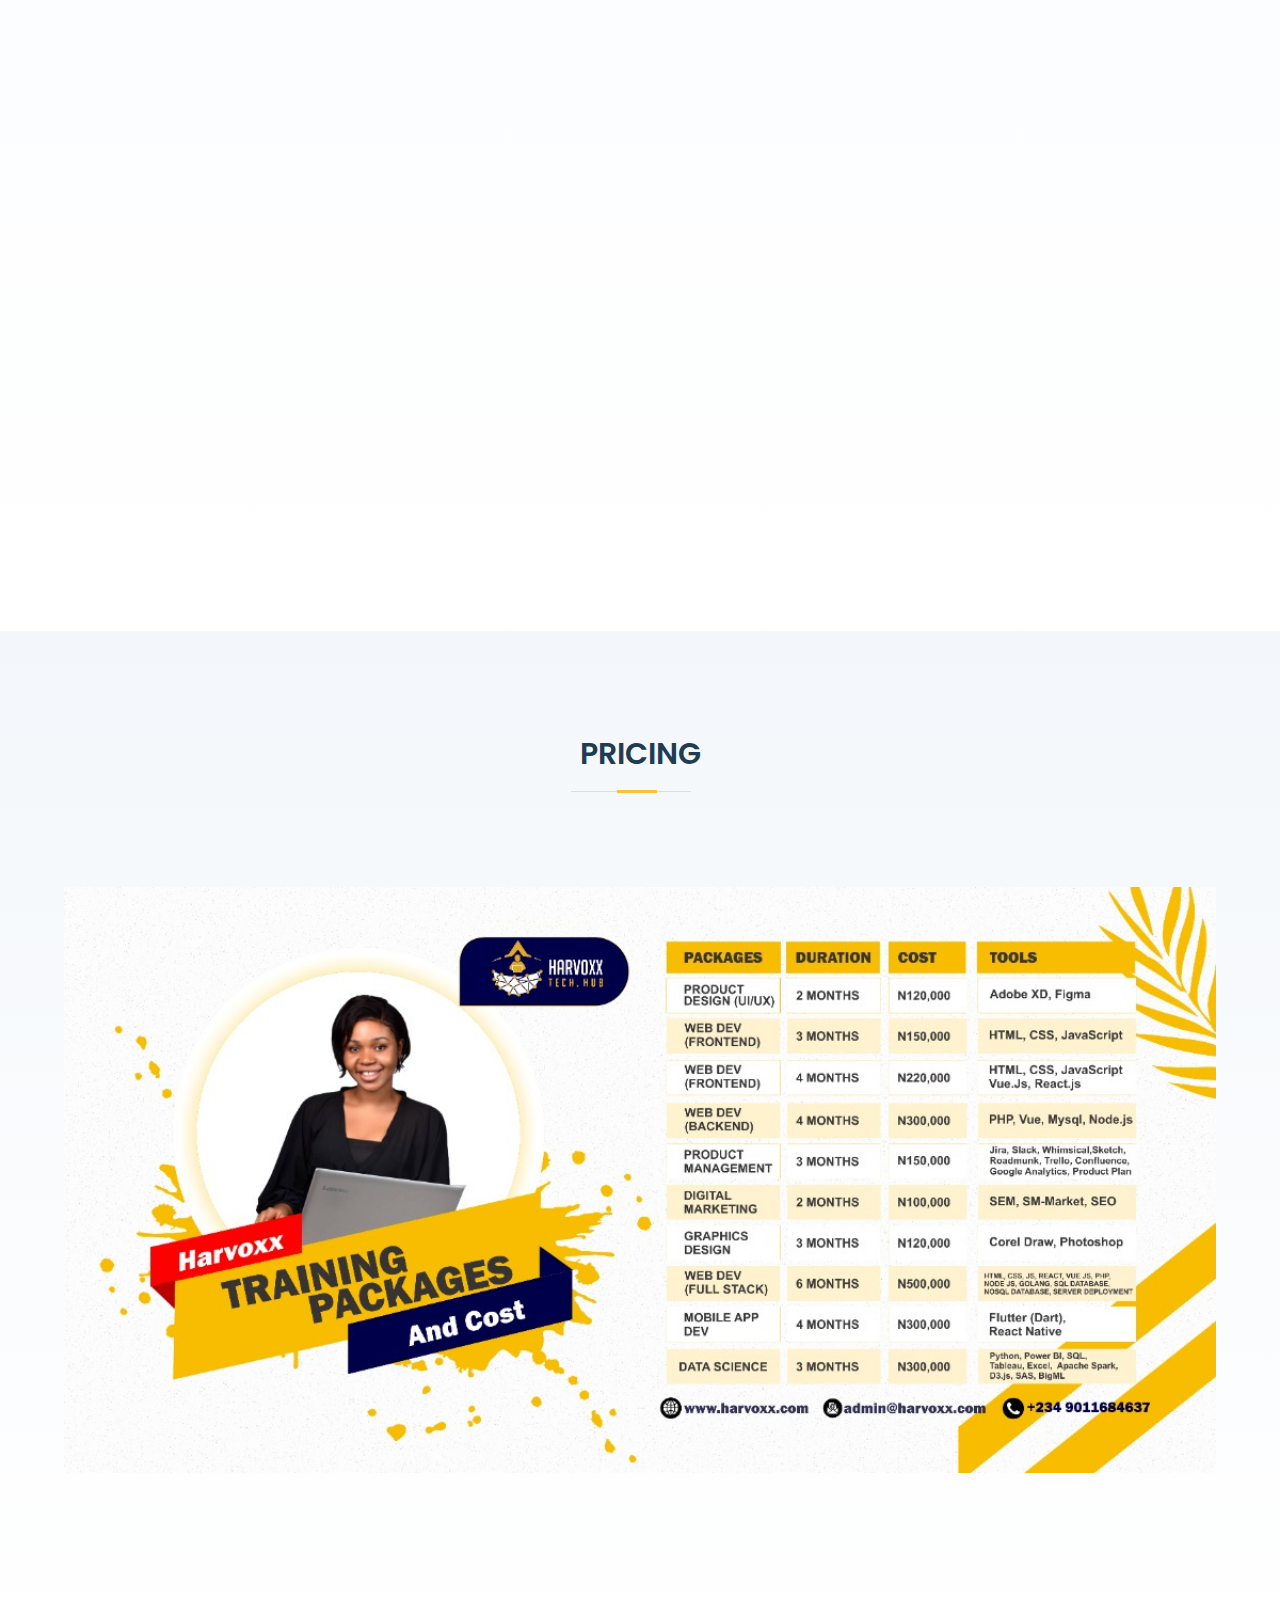
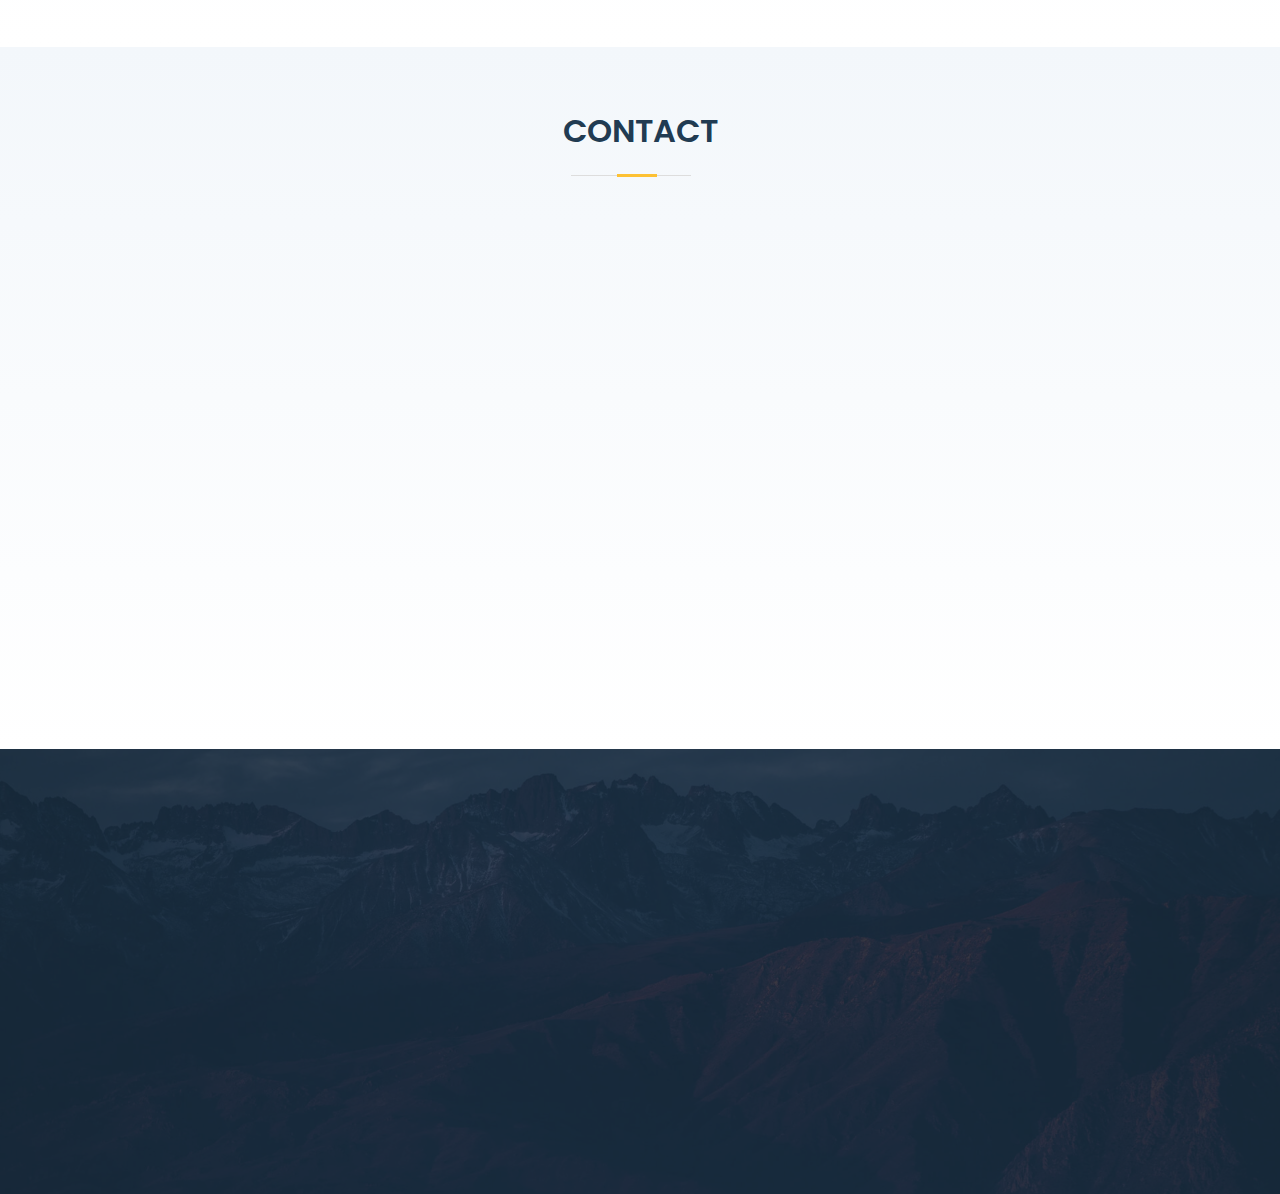
==== commit bb3dd1e5: "added the close icon for the navlinks menu" ====
--- a/index.html
+++ b/index.html
@@ -27,6 +27,7 @@
           <li><a href="" class="get-started">Get Started</a></li>
         </ul>
         <i class="bx bx-menu"></i>
+        <i class="bx bx-x"></i>
       </div>
     </section>
 
--- a/assets/css/home.css
+++ b/assets/css/home.css
@@ -1366,6 +1366,9 @@
   .contact .container .right {
     width: 48%;
   }
+  .services .container .box-container .box .box-content {
+  height: 280px;
+}
   .footer .container {
     width: 90%;
     margin: auto;
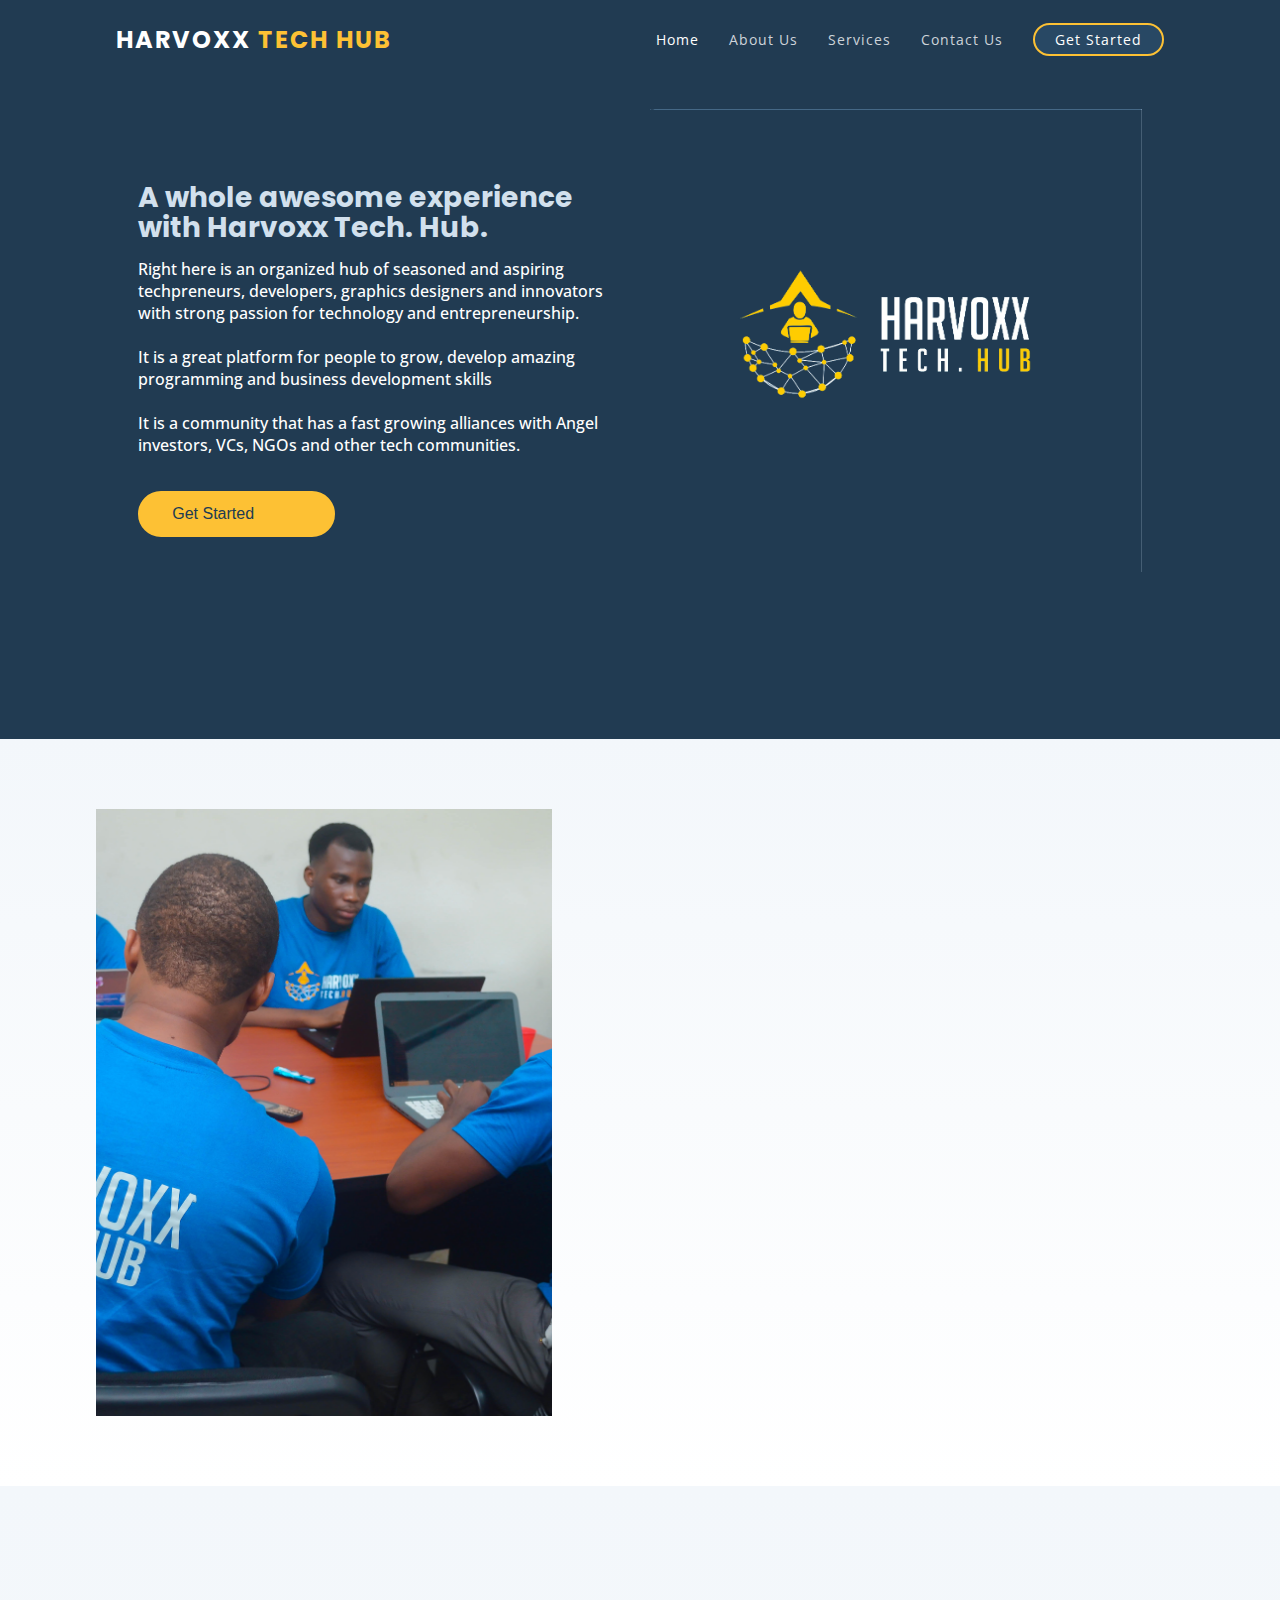
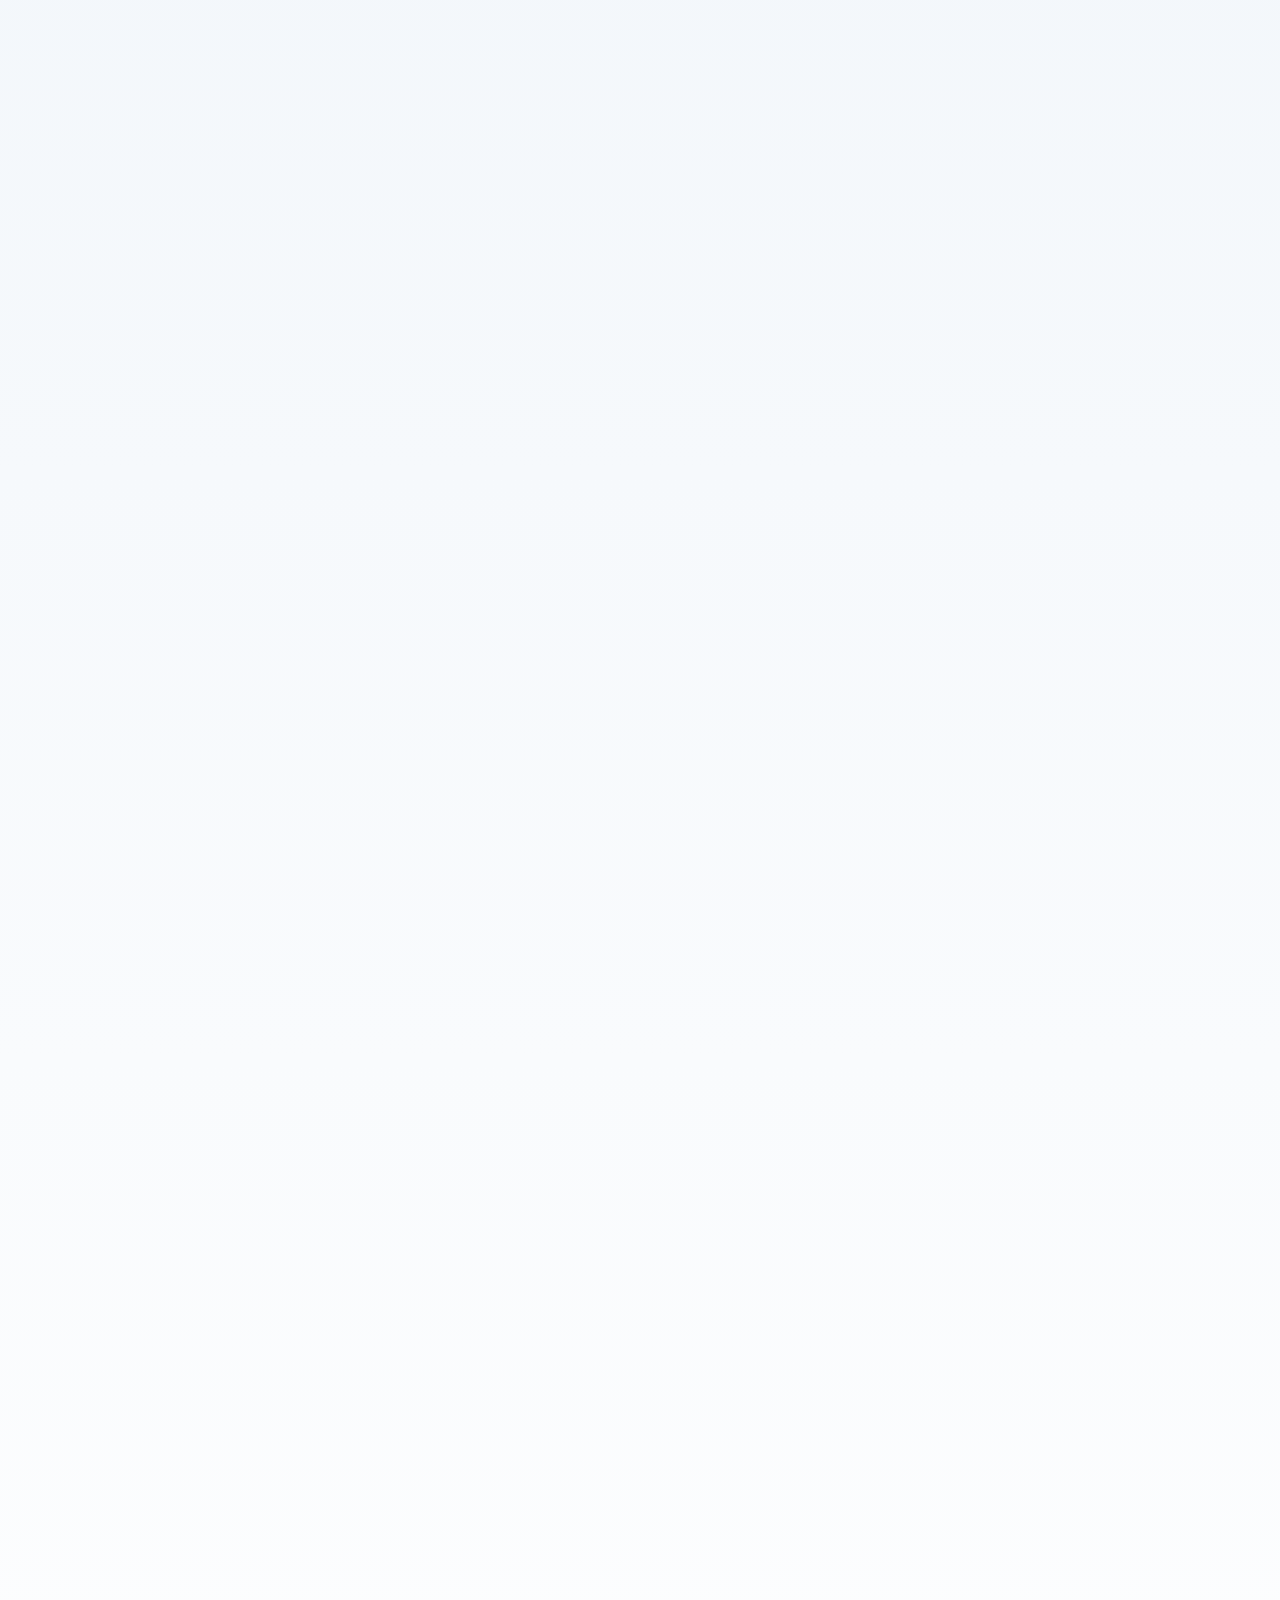
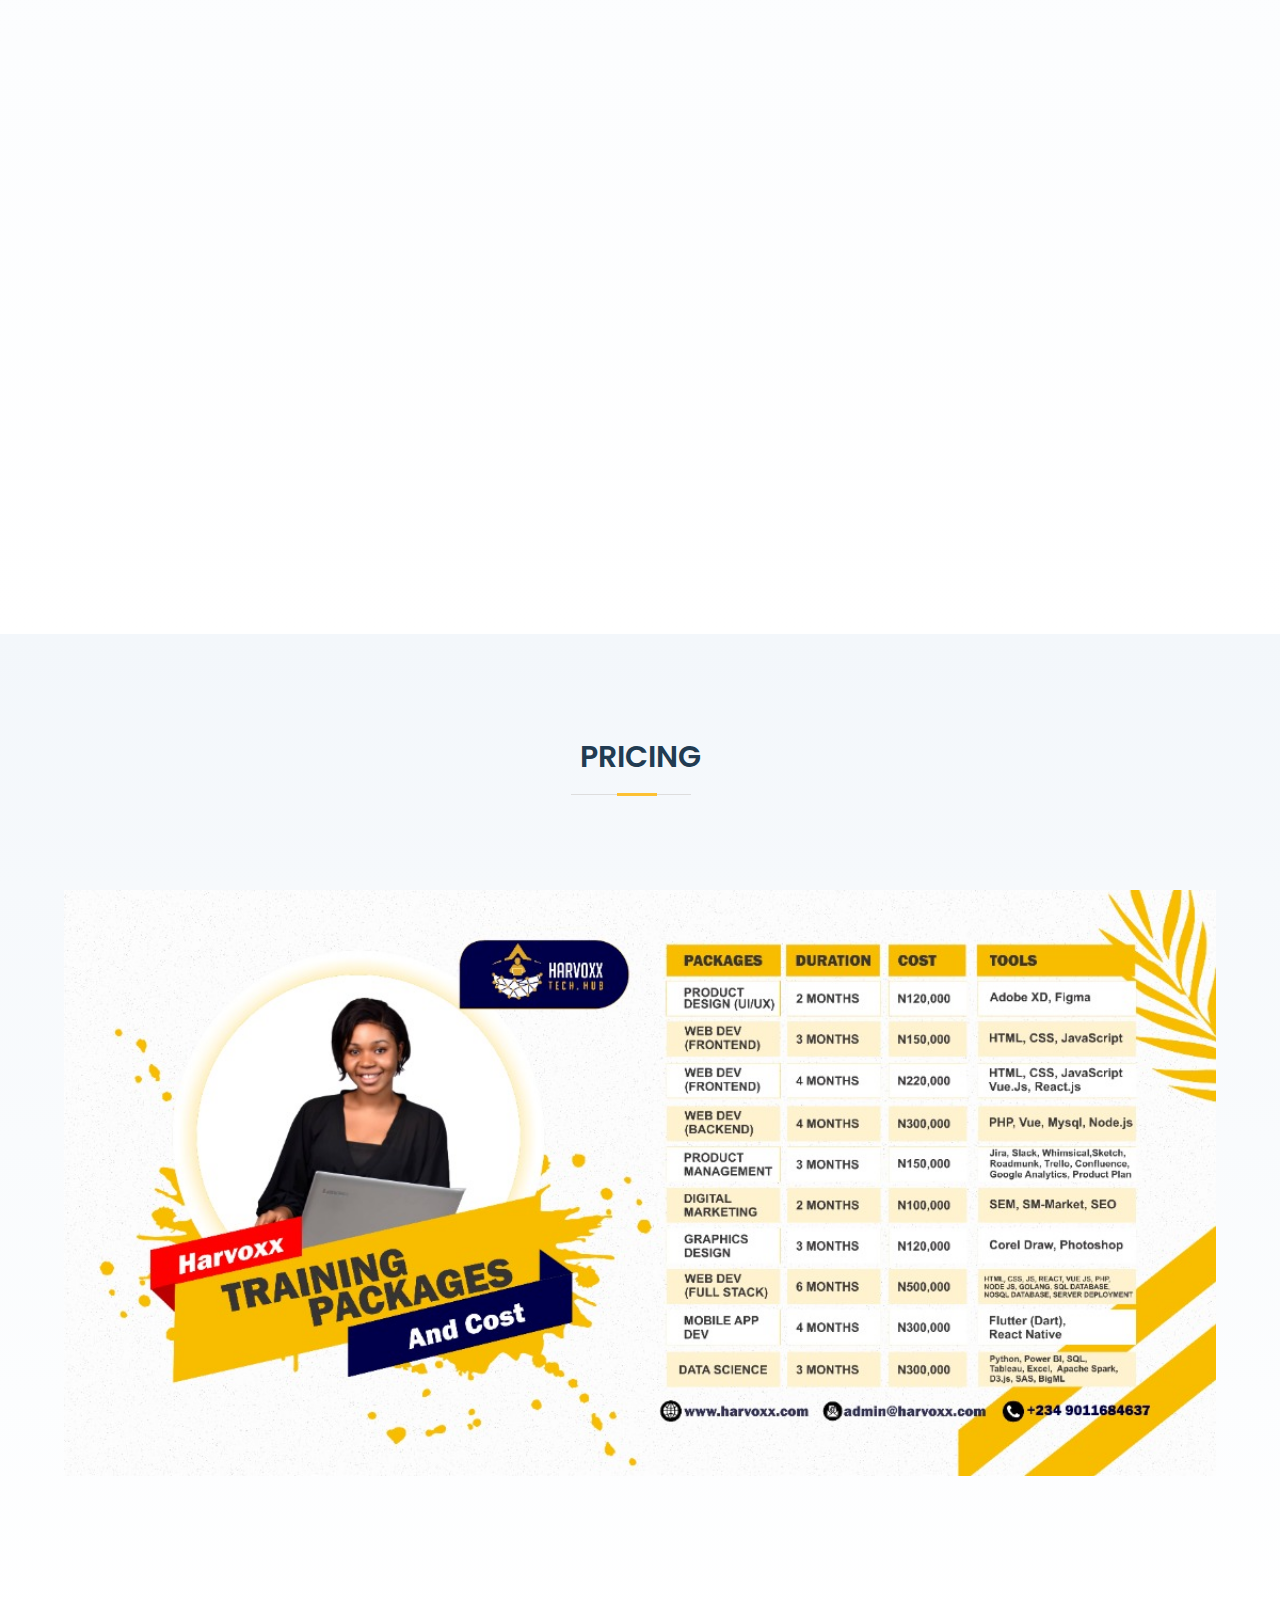
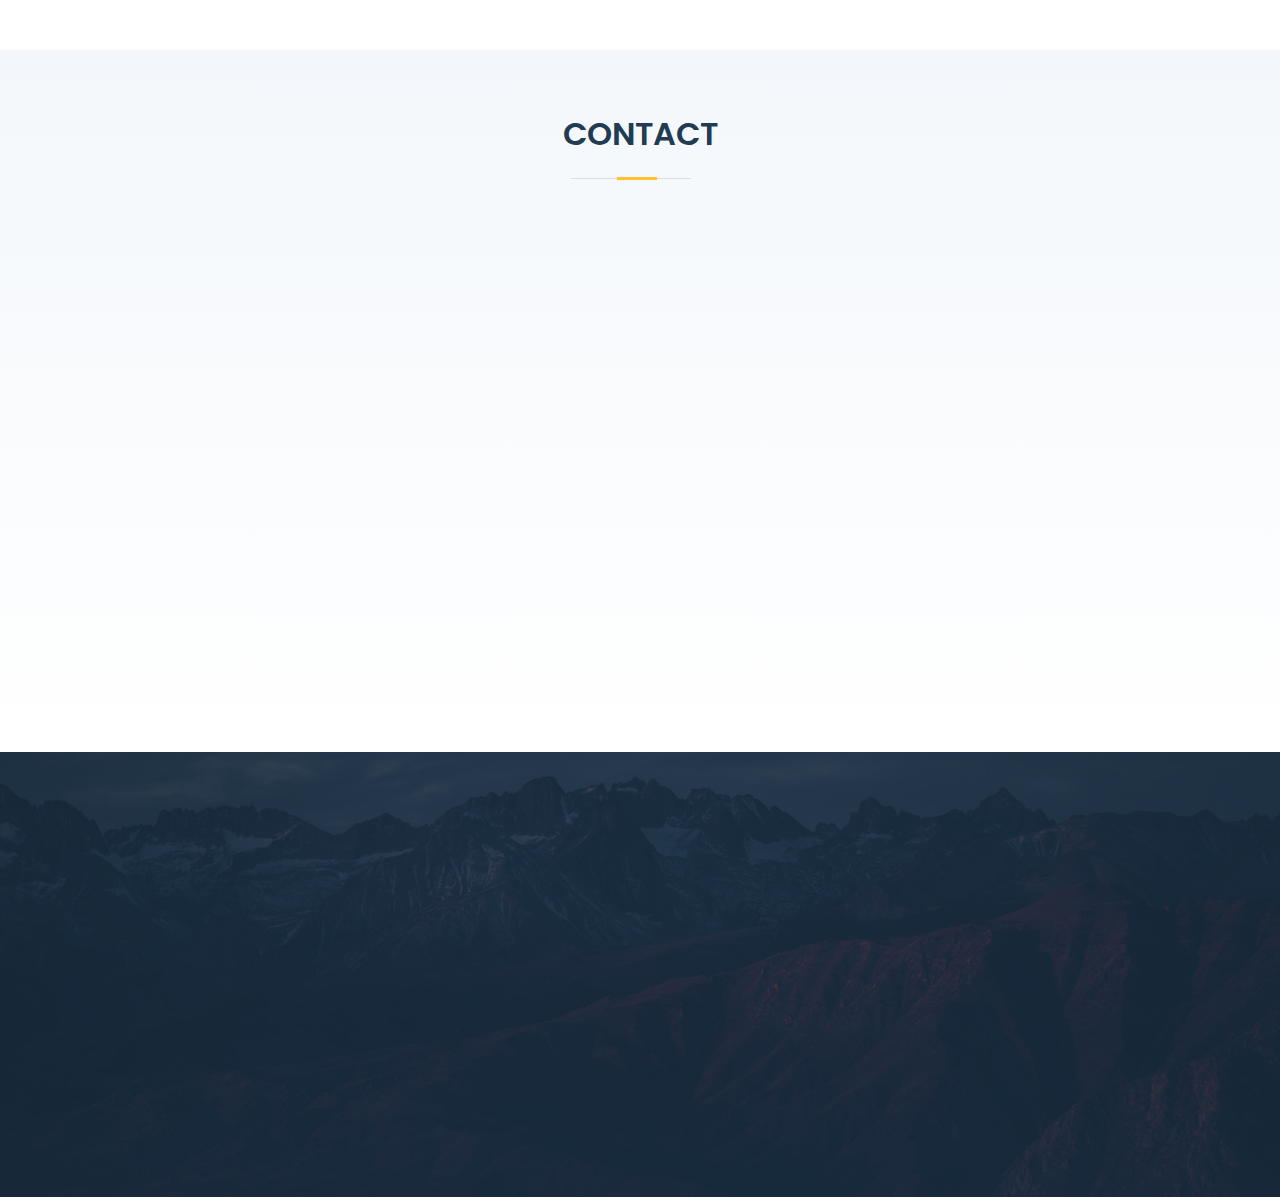
==== commit 839c0c06: "added id to different navlinks" ====
--- a/index.html
+++ b/index.html
@@ -20,11 +20,11 @@
           <a href="#">HARVOXX <span class="tech">TECH HUB</span></a>
         </h1>
         <ul>
-          <li><a href="" class="active">Home</a></li>
-          <li><a href="">About Us</a></li>
-          <li><a href="">Services</a></li>
-          <li><a href="">Contact Us</a></li>
-          <li><a href="" class="get-started">Get Started</a></li>
+          <li><a href="#hero" class="active" id="homeLink">Home</a></li>
+          <li><a href="#about" id="aboutLink">About Us</a></li>
+          <li><a href="#services" id="serviceLink">Services</a></li>
+          <li><a href="#contact" id="contactLink">Contact Us</a></li>
+          <li><a href="#about" class="get-started" id="getLink">Get Started</a></li>
         </ul>
         <i class="bx bx-menu"></i>
         <i class="bx bx-x"></i>
@@ -61,7 +61,7 @@
       </div>
     </section>
 
-    <section class="about">
+    <section class="about" id="about">
       <div class="container">
         <div class="left"></div>
         <div class="right">
@@ -130,7 +130,7 @@
       </div>
     </section>
 
-    <section class="services">
+    <section class="services" id="services">
       <div class="container">
         <h2>Our Services</h2>
         <p id="service">
@@ -267,7 +267,7 @@
       </div>
     </section>
 
-    <section class="contact">
+    <section class="contact" id="contact">
       <div class="container">
         <div class="h2-container">
           <h2>Contact</h2>
--- a/assets/css/home.css
+++ b/assets/css/home.css
@@ -18,6 +18,7 @@
   justify-content: space-between;
   align-items: center;
   padding: 13px 20px;
+  transition: all .5s ease-in-out;
 }
 .header .container h1 {
   font-size: 24px;
@@ -42,7 +43,7 @@
   text-decoration: none;
   font-size: 14px;
   color: #adc7de;
-  font-famil: "Open Sans", sans-serif;
+  font-family: "Open Sans", sans-serif;
 }
 .header .container ul li a.active {
   color: white;
@@ -61,6 +62,7 @@
   font-size: 30px;
   color: #fdc134;
   display: none;
+  transition: all .5s ease-in-out;
 }
 
 .hero {
@@ -925,7 +927,7 @@
   bottom: 20px;
   right: 20px;
   cursor: pointer;
-  z-index: 2;
+  z-index: 10000;
   transition: all 0.5s ease-in-out;
 }
 .to-up:hover {
@@ -1044,15 +1046,67 @@
   .header .container i {
     display: block;
     position: fixed;
-    top: 30px;
-    right: 30px;
-    z-index: 1000;
+    top: 15px;
+    right: 16px;
+    z-index: 99999;
+    cursor:pointer;
+    font-weight: 700;
+    transition: all .5s ease-in-out;
+  }
+  .header .container i.bx-x{
+    display: none;
+    transition: all .5s ease-in-out;
   }
   .header .container h1 {
     display: none;
   }
-  .header .container ul {
-    display: none;
+  .header .container ul{
+    position:fixed;
+    top:55px;
+    right:15px;
+    left:15px;
+    bottom:15px;
+    display:none;
+    flex-direction:column;
+    align-items: start;
+    background-color:#fff;
+    border-radius:10px;
+    padding:10px 0px;
+    z-index:99999;
+    transition: all .5s ease-in-out;
+  }
+  .header .container ul li{
+    padding:14px 20px;
+    width:100%;
+  }
+  .header .container ul li a {
+    font-size:16px;
+  color: #284864;
+  letter-spacing: 1px;
+}
+.header .container ul li a.active {
+  color:#ffa500;
+}
+.header .container ul li a.get-started {
+  background-color: #284864;
+  padding:15px 0px;
+  border:none;
+  text-align: center;
+  display: inline-block;
+  width:100%;
+}
+.header .container ul li a.get-started:hover {
+  background-color: #fdc134;
+  color:#284864;
+}
+  .header .container::before{
+    content: '';
+    position:fixed;
+    top:0;left:0;right:0;bottom:0;
+    background: rgba(18, 33, 46, 0.6);
+    z-index:9997;
+    display: var(--beforeDisplay, none);
+    transition: all .5s ease-in-out;
   }
   .hero .container {
     flex-direction: column-reverse;
@@ -1176,9 +1230,67 @@
   .header .container i {
     display: block;
     position: fixed;
-    top: 30px;
-    right: 30px;
-    z-index: 1000;
+    top: 15px;
+    right: 16px;
+    z-index: 99999;
+    cursor:pointer;
+    font-weight: 700;
+    transition: all .5s ease-in-out;
+  }
+  .header .container i.bx-x{
+    display: none;
+    transition: all .5s ease-in-out;
+  }
+  .header .container h1 {
+    display: none;
+  }
+  .header .container ul{
+    position:fixed;
+    top:55px;
+    right:15px;
+    left:15px;
+    bottom:15px;
+    display:flex;
+    flex-direction:column;
+    align-items: start;
+    background-color:#fff;
+    border-radius:10px;
+    padding:10px 0px;
+    z-index:99999;
+    transition: all .5s ease-in-out;
+  }
+  .header .container ul li{
+    padding:14px 20px;
+    width:100%;
+  }
+  .header .container ul li a {
+    font-size:16px;
+  color: #284864;
+  letter-spacing: 1px;
+}
+.header .container ul li a.active {
+  color:#ffa500;
+}
+.header .container ul li a.get-started {
+  background-color: #284864;
+  padding:15px 0px;
+  border:none;
+  text-align: center;
+  display: inline-block;
+  width:100%;
+}
+.header .container ul li a.get-started:hover {
+  background-color: #fdc134;
+  color:#284864;
+}
+  .header .container::before{
+    content: '';
+    position:fixed;
+    top:0;left:0;right:0;bottom:0;
+    background: rgba(18, 33, 46, 0.6);
+    z-index:9997;
+    display: var(--beforeDisplay, none);
+    transition: all .5s ease-in-out;
   }
   .header .container h1 {
     display: block;
@@ -1313,7 +1425,8 @@
 }
 
 @media only screen and (min-width: 1024px) {
-  .header .container i {
+  .header .container i.bx-x,
+  .header .container i.bx-menu {
     display: none;
   }
   .header .container h1 {
@@ -1321,7 +1434,34 @@
   }
   .header .container ul {
     display: flex;
-  }
+    position: relative;
+    top:0;right:0;left:0;bottom:0;
+    background-color: transparent;
+    flex-direction: row;
+    align-items: center;
+    gap:30px;
+  }
+  .header .container ul li{
+    padding:0px 0px;
+    width:auto;
+  }
+  .header .container ul li a{
+    color:#ced4da;
+    font-size:14px;
+  }
+.header .container ul li a.active {
+  color: white;
+}
+  .header .container ul li a.get-started {
+  color: white;
+  border: 2px solid #fdc134;
+  padding: 5px 20px;
+  border-radius: 100px;
+  transition: 0.2s ease-in-out;
+}
+.header .container ul li a.get-started:hover {
+  background-color: #fdc134;
+}
   .hero .container {
     flex-direction: row;
     width: 80%;
